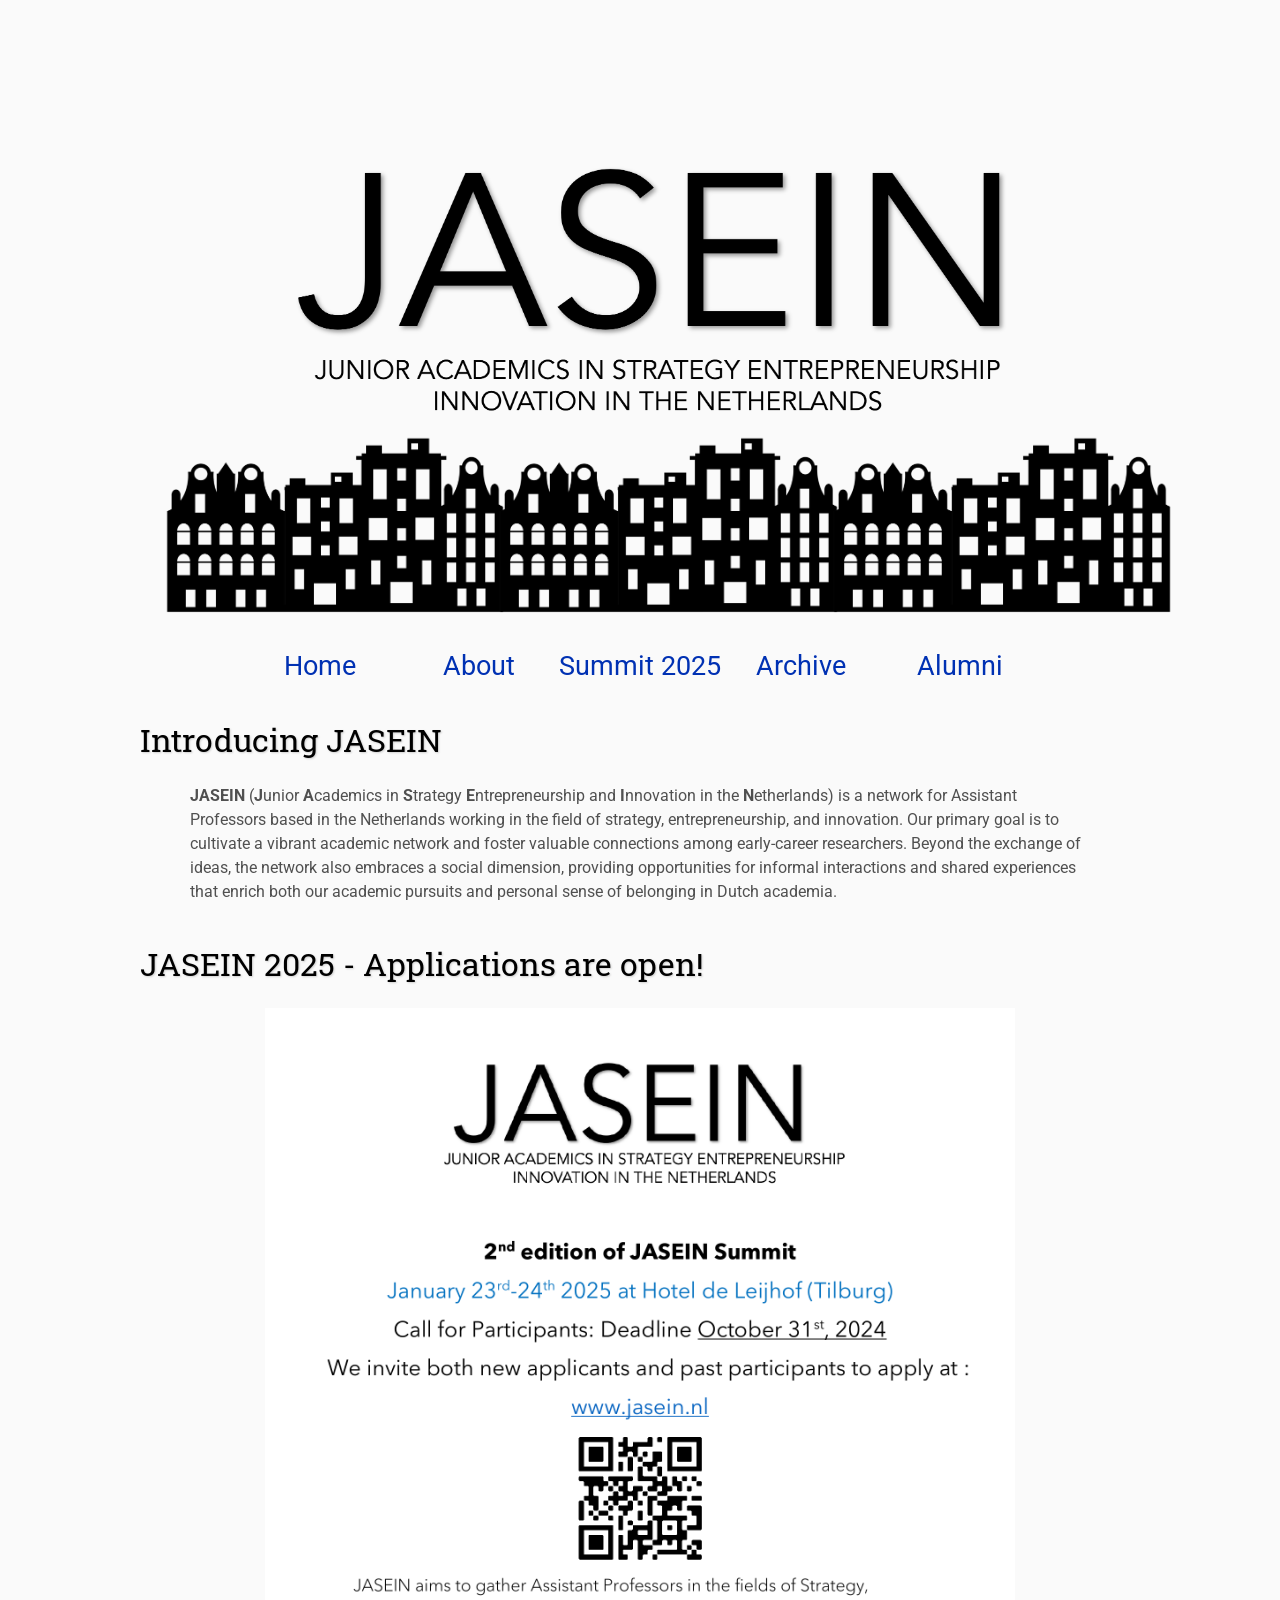
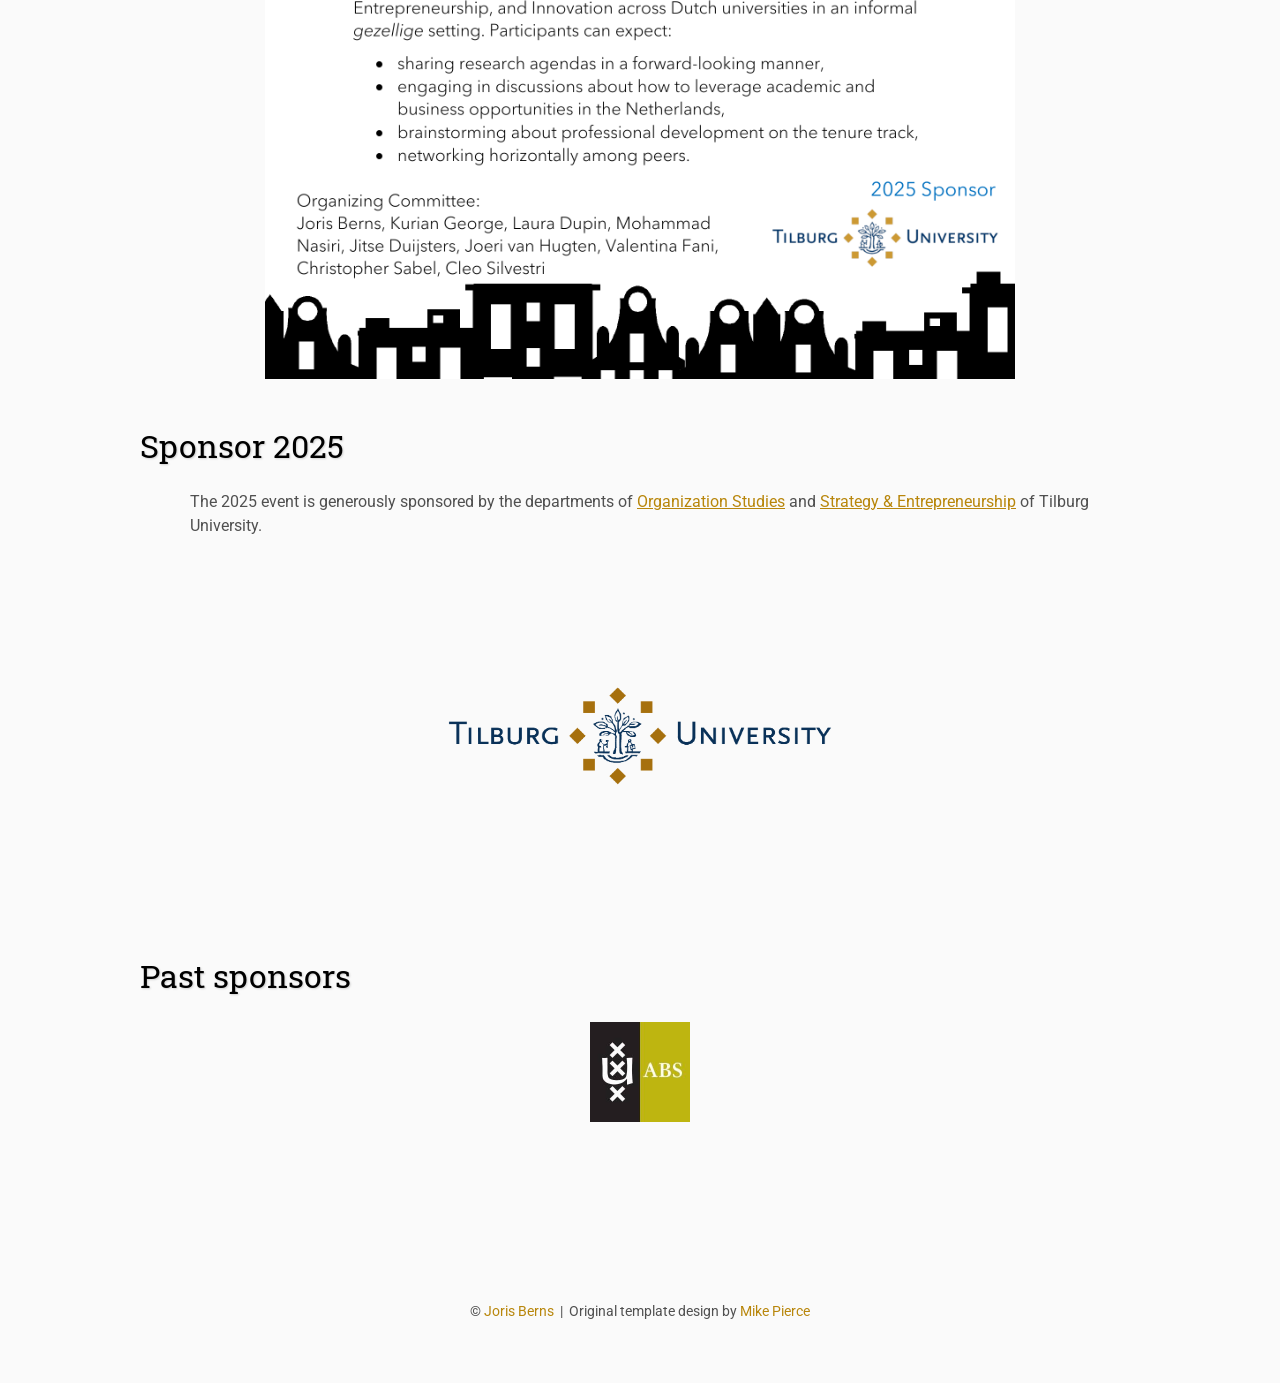
==== index.html @ 4f780368 "first 2024.9.3 changes team" ====
<!DOCTYPE html>
<html lang='en'>

<head>
    <base href=".">
    <link rel="shortcut icon" type="image/png" href="assets/dutch_flag.png"/>
    <link rel="stylesheet" type="text/css" media="all" href="assets/main.css"/>
    <meta name="description" content="JASEIN">
    <meta name="resource-type" content="document">
    <meta name="distribution" content="global">
    <meta name="KeyWords" content="Summit">
    <title>JASEIN</title>
</head>

<body>

    <!--
    <div class="banner">
        <img src="assets/banner2.png" alt="Conference Template Banner">
        <div class="bottom-right">
            January 25th-26th, 2024 <br> Zeist, The Netherlands
        </div>
    </div>
    -->
    <!--
    <img class="center" src="assets/housepic.png" alt="bannernew">

    <img class="center" src="assets/JASEIN_4.png" alt="jasein_logo">

    <div class="parent">
        <div>
        <img src="assets/housepic-modified.png" style="width:100%">
        </div>
        <div>
        <img src="assets/JASEIN_4.png" style="width:150%; margin-top: 25px; margin-left: -80px">
        </div>
        <div>
        <img src="assets/date_event-modified.png" style="width:125%; margin-top: 20px; margin-left: -30px;">
        </div>
    </div>
    -->

    <img src="assets/JASEIN_4.png" style="width:100%; margin-left: 20px; margin-bottom: -130px;" >

    <div class="parent">
        <div>
        <img src="assets/housepic-modified.png" style="width:115%">
        </div>
        <div>
        <img src="assets/housepic-modified.png" style="width:115%">
        </div>
        <div>
        <img src="assets/housepic-modified.png" style="width:115%">
        </div>
    </div>
    <!--
    <div class="parent">
        <div>
        <img src="assets/housepic-modified.png" style="width:100%">
        </div>
        <div>
        <img src="assets/JASEIN_4.png" style="width:150%; margin-top: 25px; margin-left: -80px">
        </div>
        <div>
        <img src="assets/housepic-modified.png" style="width:100%">
        </div>
    </div>
    -->
    <table class="navigation">
        <tr>
            <td class="navigation">
                <a title="Summit Home Page" href="." style = "color: #0031b3">Home</a>
            </td>
            <td class="navigation">
                <a title="About Page" href="about" style = "color: #0031b3">About</a>
            </td>
            <td class="navigation">
                <a title="Overview of the 2025 summit" href="summit_2025" style = "color: #0031b3">Summit 2025</a>
            </td>
            <td class="navigation">
                <a title="Overview of the 2024 summit" href="summit_archive" style = "color: #0031b3">Archive</a>
            </td> <!--
            <td class="navigation">
                <a title="Apply for the summit" href="application" style = "color: #0031b3">Application</a>
            </td>
            <td class="navigation">
                <a title="Summit Program" href="program" style = "color: #0031b3">Program</a>
            </td>
            <td class="navigation">
                <a title="Venue page" href="venue" style = "color: #0031b3">Venue</a>
            </td>  -->
            <!-- <td class="navigation">
                <a class="current" title="Conference Flyer" href="flyer">Flyer</a>
            </td> -->
            <td class="navigation">
                <a title="Alumni page" href="alumni" style = "color: #0031b3">Alumni</a>
            </td>
        </tr>
    </table>

    <h2>Introducing JASEIN</h2>

    <p>
        <b>JASEIN</b> (<b>J</b>unior <b>A</b>cademics in <b>S</b>trategy <b>E</b>ntrepreneurship and <b>I</b>nnovation
        in the <b>N</b>etherlands) is a network for Assistant Professors based in the Netherlands working in the field
        of strategy, entrepreneurship, and innovation. Our primary goal is to cultivate a vibrant academic network and
        foster valuable connections among early-career researchers. Beyond the exchange of ideas, the network also
        embraces a social dimension, providing opportunities for informal interactions and shared experiences that
        enrich both our academic pursuits and personal sense of belonging in Dutch academia.
    </p>

        <h2>JASEIN 2025 - Applications are open!</h2>
<!--
    <p>
        We are excited to announce the save the date for the second edition! The event will be held on the evening of
        January 23rd and throughout the day on January 24th, 2025. This year the event will be held in a charming
        location near Tilburg, which we will announce shortly. Please keep close watch of the website and social media
        channels.
    </p>
-->       <center><img src="assets/flyer CFP 2025.png" alt="flyer2025" class="reportimages" ></center>

    <h2>Sponsor 2025</h2>
    <p>
        The 2025 event is generously sponsored by the departments of
        <a href="https://www.tilburguniversity.edu/about/schools/socialsciences/organization/departments/organization-studies" target="_blank">Organization Studies</a>
        and
        <a href="https://www.tilburguniversity.edu/about/schools/economics-and-management/organization/departments/strategy-and-entrepreneurship" target="_blank">Strategy &amp; Entrepreneurship</a>
        of Tilburg University.
    </p>

    <table>
            <td class="sponsor">
                <a href="https://www.tilburguniversity.edu/" target="_blank">
                    <img src="assets/tiu.png" alt="First Sponsor Name" style="max-width: 50%; height: auto;">
                </a>
            </td>
    </table>

    <h2>Past sponsors</h2>

    <table>
            <td class="sponsor">
                <a href="https://abs.uva.nl/" target="_blank">
                    <img src="assets/abs.jpg" alt="First Sponsor Name" class="max-width-sponsor">
                </a>
            </td>
    </table>

    <footer>
        &copy; <a href="https://www.jorisberns.com/" target="_blank">Joris Berns</a>
        &nbsp;|&nbsp; Original template design by <a href="https://github.com/mikepierce" target="_blank">Mike Pierce</a>
    </footer>

</body>
</html>
---- assets/main.css ----
/* main.css */

/* These are the colors and fonts used throughout the webpage.
 * I've listed them here so that a user may easily
 * do a search-and-replace for these to change the site theme.
 *   'Roboto',sans-serif; Font for the title text
 *   'Roboto-Slab',serif; Font for the body text 
 *   #fafafa; Background color of the site
 *   #505050; Foreground (text) color of the site
 *   #52739e; Navy, "Template" in the logo, current page in navigation, special titles in the Program
 *   #b2132e; Reddish, "Conference" in the logo, hover color for links
 *   #813c54; Heading color, titles in the Program
 *   #b8860b; Dark Goldenrod, color for links
 */

@import url('https://fonts.googleapis.com/css?family=Roboto%7CRoboto+Slab');

*{
    border:0;
    font:inherit;
    font-size:1em;
    margin:0;
    padding:0;
    vertical-align:baseline;
}

body{
    background-color: #fafafa;
    background-size: cover;
    background-attachment: fixed;
    color: #505050;
    text-align:left;
    font-family:'Roboto',sans-serif;
    font-size:1em;
    line-height:1.5em;
    margin: 60px auto;
    width: 1000px;
}

a{color: #b8860b; text-decoration:none;}
a.current{color: #000000;}
a.current:hover{color: #000000;}
a:hover{color: #b2132e;}
a:active{color: #e82945;}
h1,h2,h3,h4{clear:left; color: #000000; margin:1.5em 0em 1em 0em; font-family:'Roboto Slab',serif; text-shadow: 1px 1px 2px #d0d0d0;}
h1{font-size:2.67em;}
h2{font-size:2.00em;}
h3{font-size:1.67em;}
h4{font-size:1.33em;}
p{list-style:none; margin:24px auto 24px auto; padding:0px; width:900px; text-align:left;}
li a, p a {text-decoration:underline; text-decoration-color:#b8860b;}
ul{list-style:none; margin:24px auto 24px auto; padding:0px; width:800px; text-align:left;}
ul li{list-style:none; margin:0px auto 0px auto; padding:0px; text-align:left;}
i,em{font-style:italic;}
b,strong{font-weight:bold;}
sup{
    vertical-align: super;
    font-size: 0.8em;
    line-height: 0;
}
sub{
    vertical-align: sub;
    font-size: 0.8em;
    line-height: 0;
}
table{
    width: 1000px;
    margin: 12px auto 24px auto;
    float: center;
    /* UNCOMMENT THIS FOR DEBUGGING THE ALIGNMENT */
    /*border: 1px solid black;*/
}
th,td{
    text-align: left;
    /* UNCOMMENT THIS FOR DEBUGGING THE ALIGNMENT */
    /*border: 1px solid black;*/
}

/* Website Banner */
.banner {
    position: relative;
    font-family: 'Roboto Slab', serif;
    text-align: center; /* Center the content horizontally */
}

.banner img {
    display: block;
    margin: 0 auto; /* Center the image horizontally */
}
.top-left {font-size:5.33em; color: #505050; background: #fafafa; text-align: center; width: 1000px; height: 67px; position: absolute; padding: 36px 0 0 0; top: 0px;}
.bottom-right {font-size:2.33em; color: #fafafa; line-height: 1.5em; width: auto; height: 100px; padding: 0px 27px 27px 0px; text-align: right; position: absolute; bottom: 0px; right: 0px; text-shadow: 0px 0px 6px #000000;}

/* Arrange images next to each other for banner*/
.parent{display: grid; grid-template-columns: 1fr 1fr 1fr; column-gap: 0px;
}

/* Conference Title Logo */
.title1{color: #b2132e; text-shadow: 1px 1px 3px #c0c0c0;} 
.title2{color: #52739e; text-shadow: 1px 1px 3px #c0c0c0;}
.year{color: #505050; font-size:0.67em; font-weight: lighter;}

/* Navigation Links (Home, Registration, etc) */
table.navigation{width:800px;}
td.navigation{font-size:1.67em; white-space:nowrap; width:20%; text-align:center; vertical-align:middle; padding:0px 0px 0px 0px;}

/* Sponsor Images */
table.sponsors{width:800px;}
td.sponsor{white-space:nowrap; width:33%; text-align:center; vertical-align:middle; padding:0px 0px 0px 0px;}
td.sponsor img{width: 100%}
.max-width-organizer {max-width: 200px;}
.max-width-sponsor {max-width: 100px;}

/* The Table on the Program Page */
td.room{padding: 4px 12px 4px 4px; width: 90%; vertical-align:bottom; font-size:1.67em; color: #52739e; height:32px;}
td.date{white-space:nowrap; width:130px; text-align:right; vertical-align:top; padding:4px 16px 0px 0px;}
td.title{padding: 4px 12px 4px 4px; width: 90%; vertical-align:top; font-size:1.5em; color: #813c54; height:32px; font-family:'Roboto Slab',serif; text-shadow: 1px 1px 2px #d0d0d0; }
td.title-special{padding: 4px 12px 4px 4px; width: 90%; vertical-align:top; font-size:1.67em; color: #52739e; height:32px; font-family:'Roboto Slab',serif; text-shadow: 1px 1px 2px #d0d0d0;}
td.speaker{padding: 4px 12px 4px 4px; font-style: italic; font-size:1em; max-height:999999px}
td.abstract{padding: 4px 12px 12px 4px; font-size:1em; max-height:999999px}
td.abstract img{display: block; margin: 4px auto 8px auto}
table.plenary{padding-top: 8px; background: #ffffff;}

/* Registration and Directions iframes and Images */
iframe.registration{display:block; margin:1em auto 2em auto; width:700px; height:1400px; border:none;}
iframe.directions{display:block; margin:1em auto 2em auto; width:800px; height:400px; border:none;}
img.center{display:block; width:67%; margin:1em auto 2em auto;}

/* Flyer Images */
table.flyers{width:800px;}
td.flyer{white-space:nowrap; width:50%; text-align:center; vertical-align:middle; padding:0px 0px 0px 0px;}
td.sponsor img{width: 100%}

footer{font-size:0.875em; margin-top:12em; text-align:center;}

/* Report Images */
img.reportimages{max-width: 75%; max-height: 75%;}

/* My hacky way of making the site mobile-friendly */
@media only screen and (max-width: 1100px) {
    h2{font-size:3.00em;}
    p{font-size:1.5em; line-height:1.5em;}
    th,td,tr{font-size:1.5em; line-height:1.5em;}
    td.date{font-size:1em; padding-top:0.5em;}
    td.navigation{font-size:1.5em; padding:0px 20px 0px 20px;}
    table.footer{font-size:0.33em;}
}

/* Set up the grid - test for alumni page*/
.rowalumni {
    display: flex;
    justify-content: space-between; /* Distribute columns evenly */
    align-items: center; /* Vertically center content */
    margin-bottom: 20px; /* Add spacing between rows */
}

.columnalumni {
    flex: 1; /* Equal width for all columns */
    width: 200px; /* Fixed width for each cell */
    height: 100px; /* Fixed height for each cell */
    padding: 10px;
    text-align: center; /* Center content horizontally */
    /* border: 1px solid #999; /* Add a border for visual separation */
    margin: 5px; /* Add spacing between columns */
    background-color: rgba(114, 166, 245, 0.05); /* Light Blue */
}
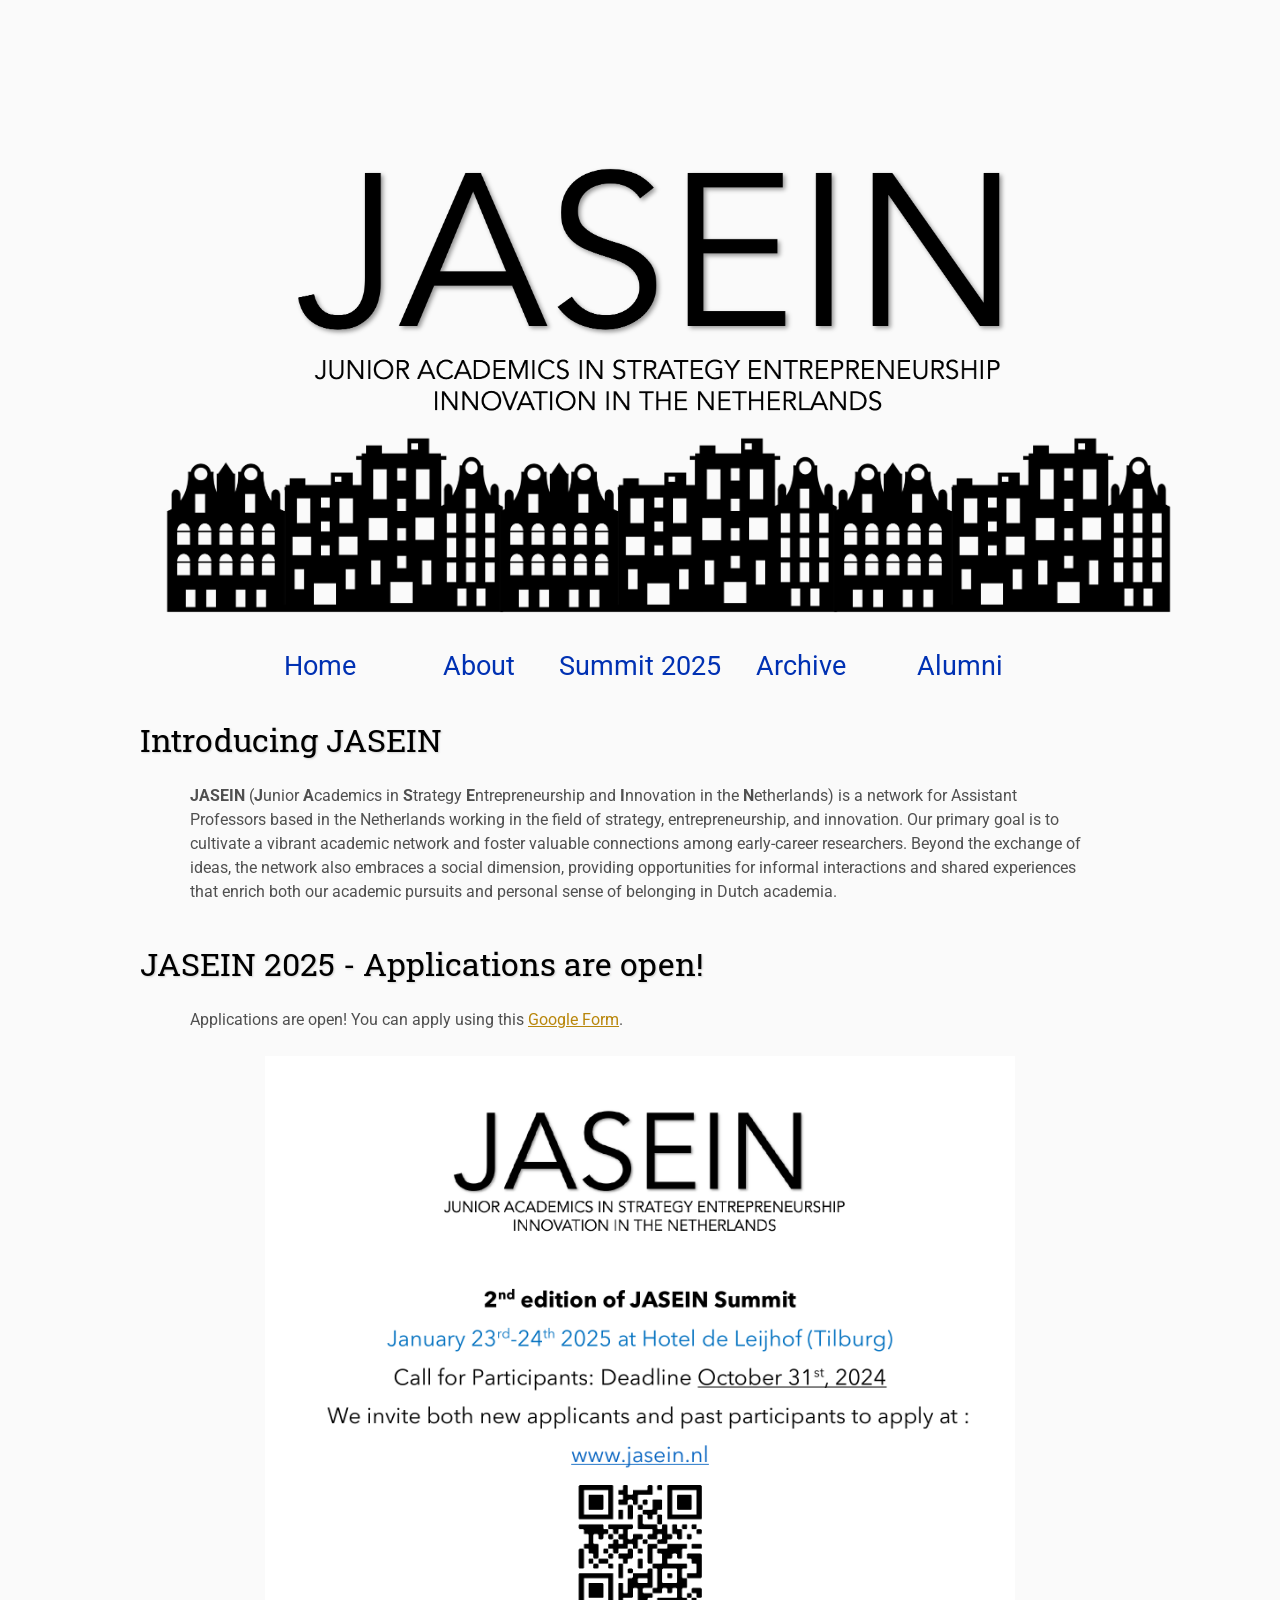
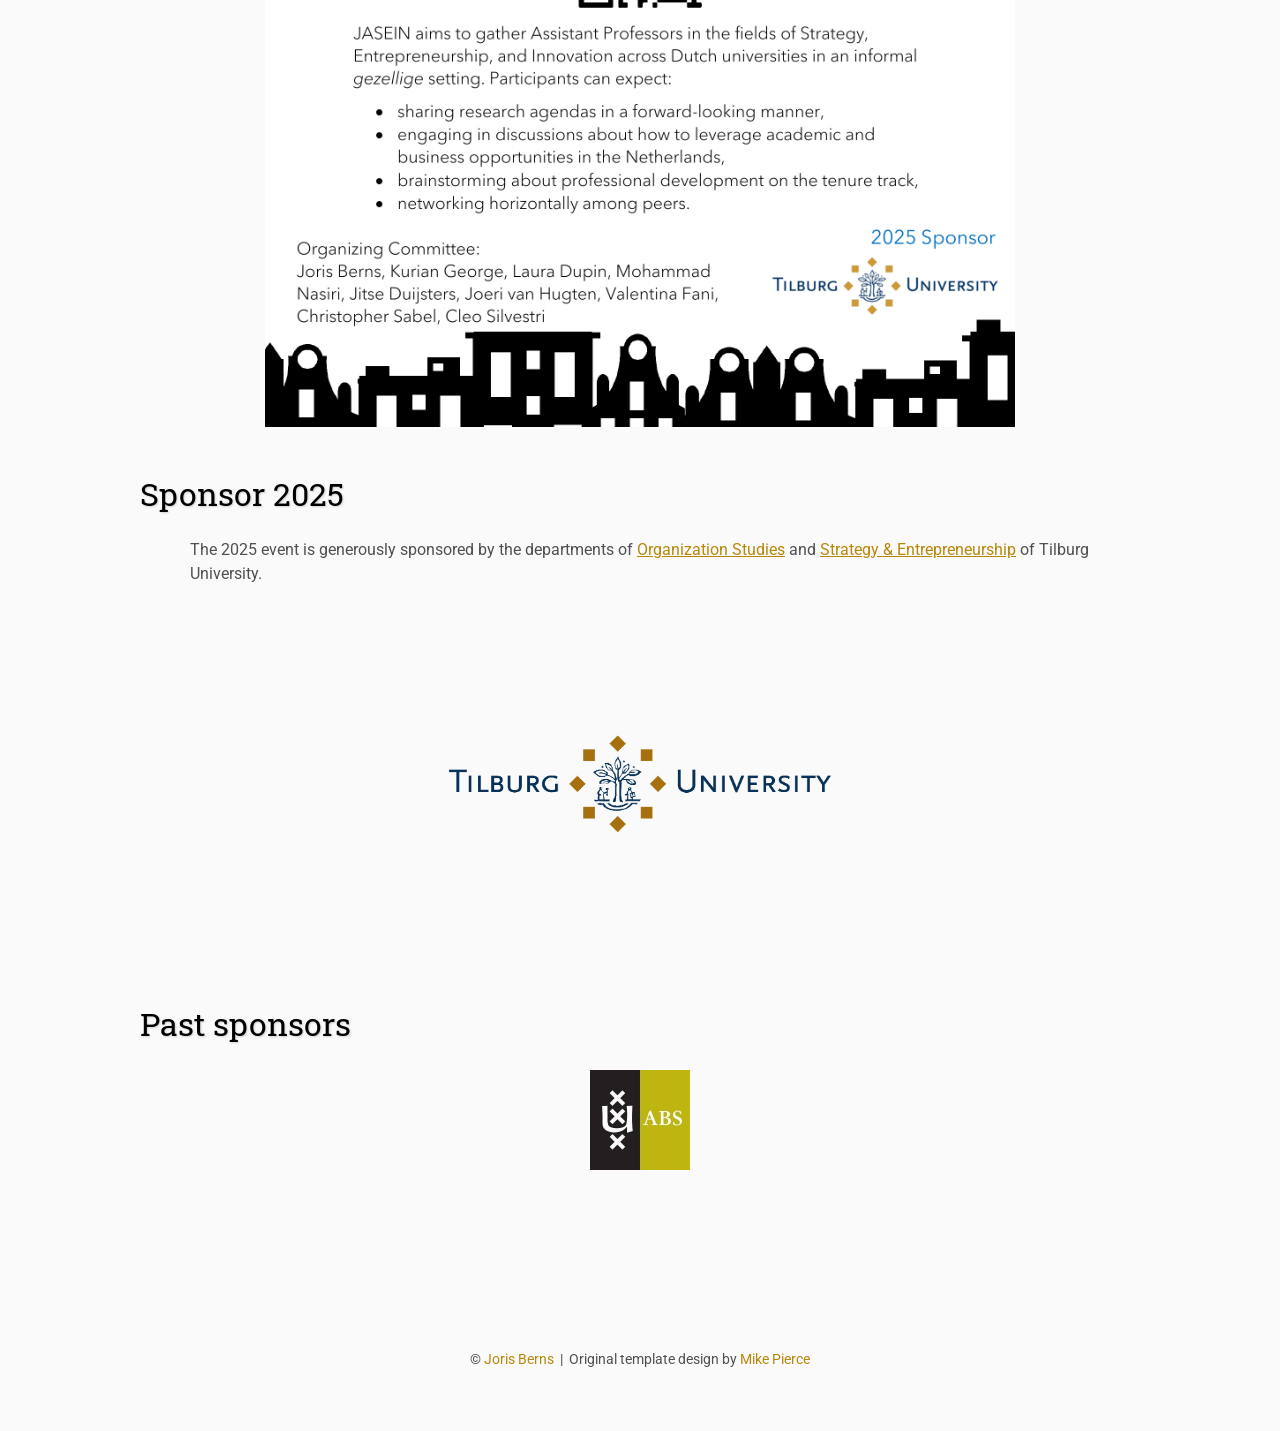
==== commit bded31aa: "2024.9.3 two add form apply" ====
--- a/index.html
+++ b/index.html
@@ -117,7 +117,12 @@
         location near Tilburg, which we will announce shortly. Please keep close watch of the website and social media
         channels.
     </p>
--->       <center><img src="assets/flyer CFP 2025.png" alt="flyer2025" class="reportimages" ></center>
+-->
+        <p>
+      Applications are open! You can apply using this <a href="https://docs.google.com/forms/d/e/1FAIpQLSfv4hndvNGbLjuFWx2rtxaso9tJ40WvrmaOgh2v3_kRbvvctA/viewform?usp=pp_url" target="_blank">Google Form</a>.
+    </p>
+
+    <center><img src="assets/flyer CFP 2025.png" alt="flyer2025" class="reportimages" ></center>
 
     <h2>Sponsor 2025</h2>
     <p>
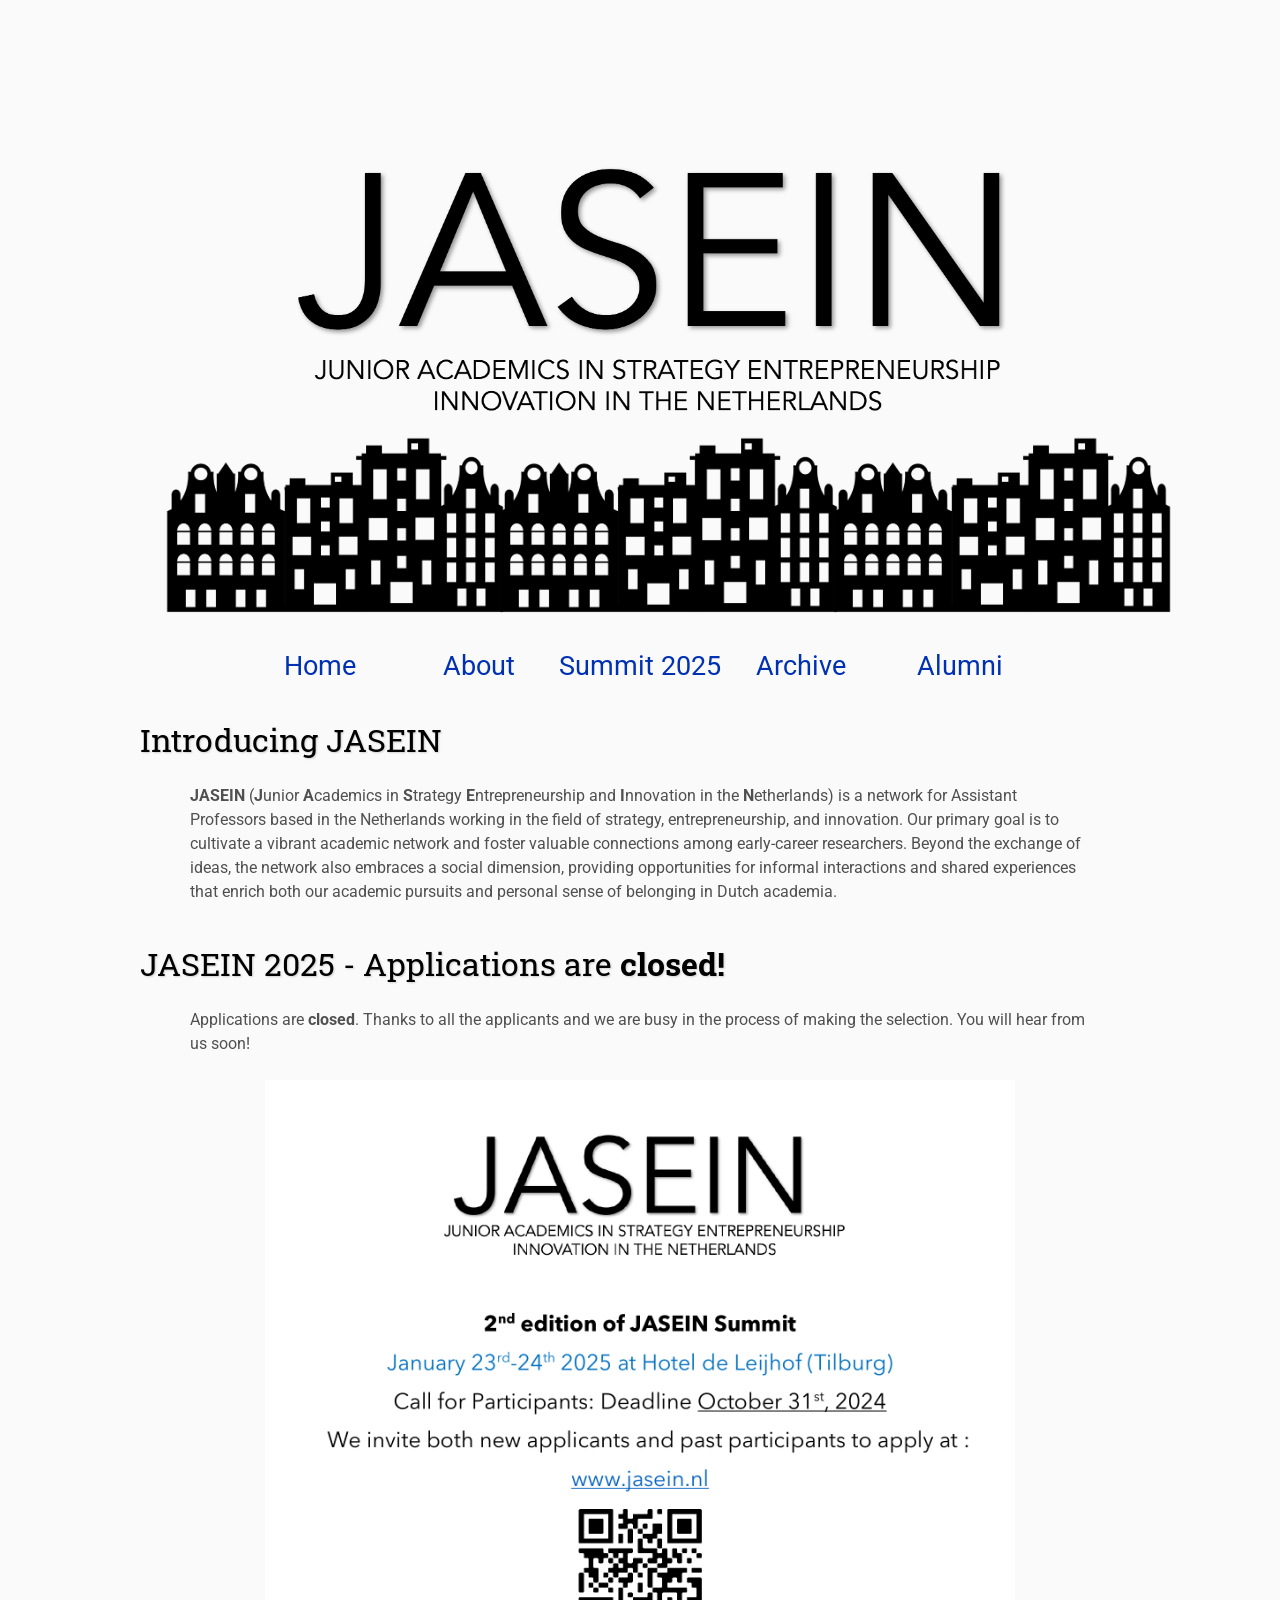
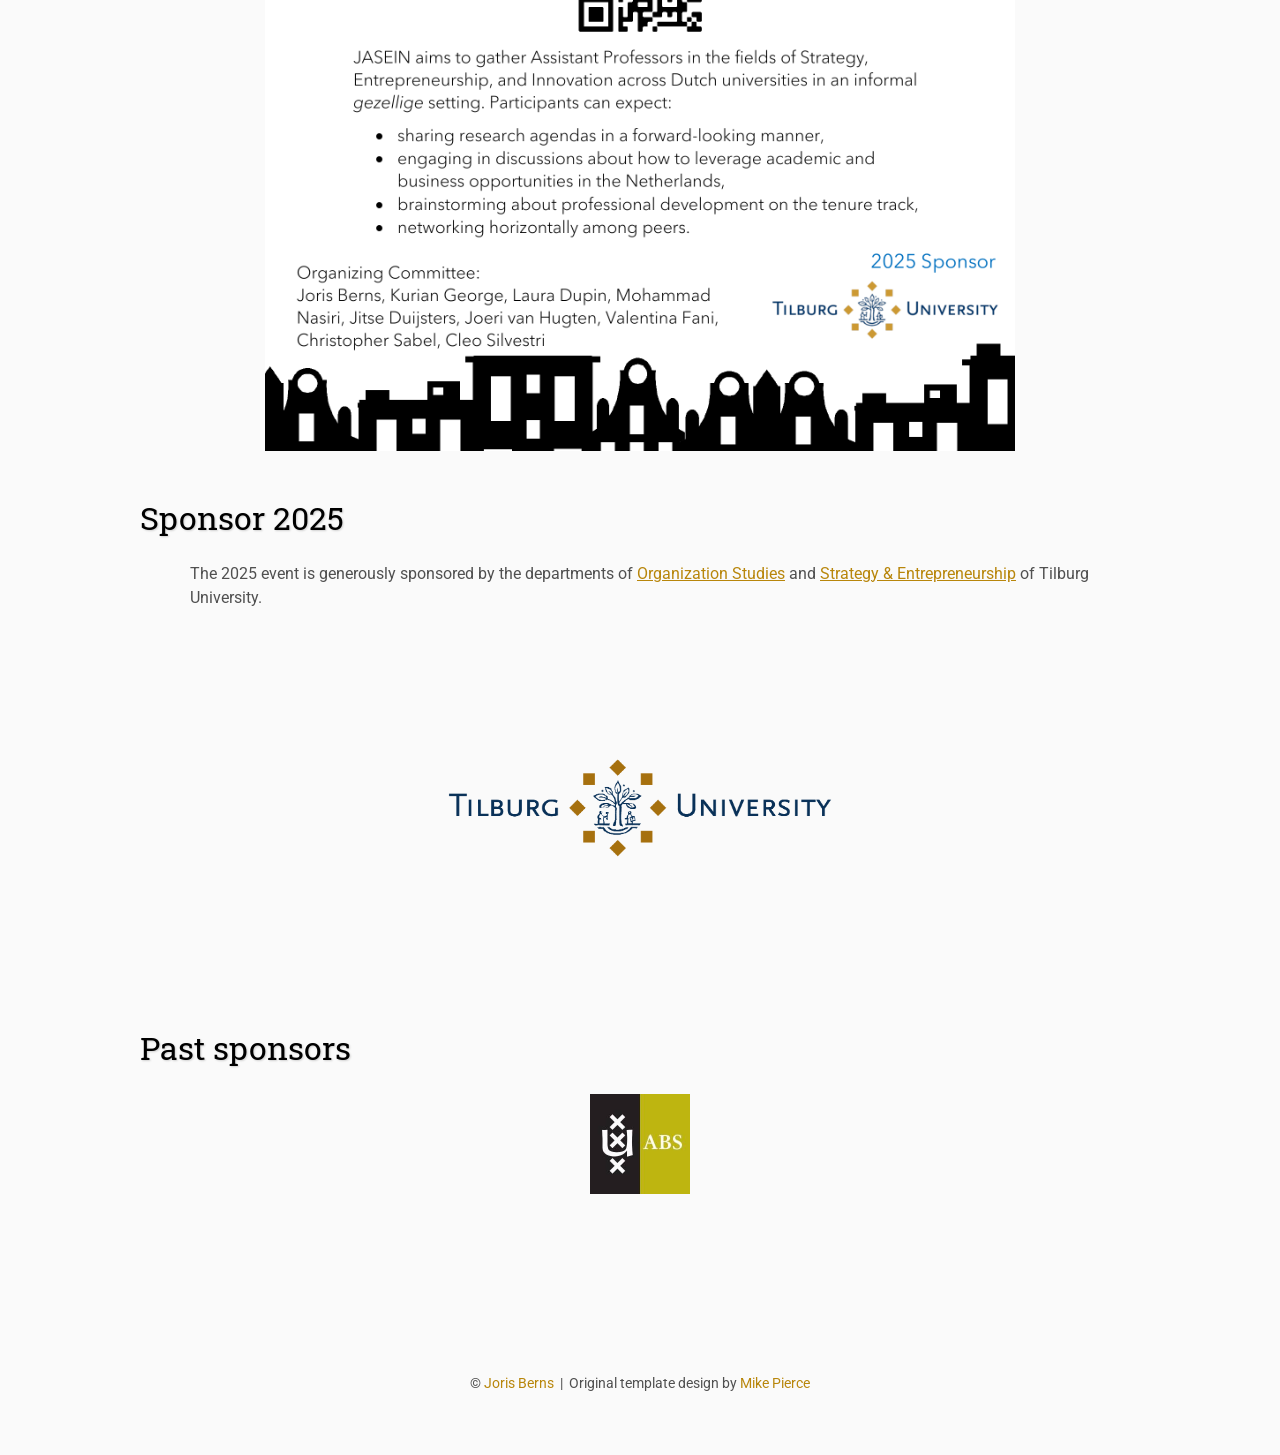
==== commit dac1b703: "first 2024.11.4 closed applications" ====
--- a/index.html
+++ b/index.html
@@ -109,7 +109,7 @@
         enrich both our academic pursuits and personal sense of belonging in Dutch academia.
     </p>
 
-        <h2>JASEIN 2025 - Applications are open!</h2>
+    <h2>JASEIN 2025 - Applications are <b>closed!</b></h2>
 <!--
     <p>
         We are excited to announce the save the date for the second edition! The event will be held on the evening of
@@ -119,8 +119,8 @@
     </p>
 -->
         <p>
-      Applications are open! You can apply using this <a href="https://docs.google.com/forms/d/e/1FAIpQLSfv4hndvNGbLjuFWx2rtxaso9tJ40WvrmaOgh2v3_kRbvvctA/viewform?usp=pp_url" target="_blank">Google Form</a>.
-    </p>
+      Applications are <b>closed</b>. Thanks to all the applicants and we are busy in the process of making the selection. You
+            will hear from us soon!    </p>
 
     <center><img src="assets/flyer CFP 2025.png" alt="flyer2025" class="reportimages" ></center>
 
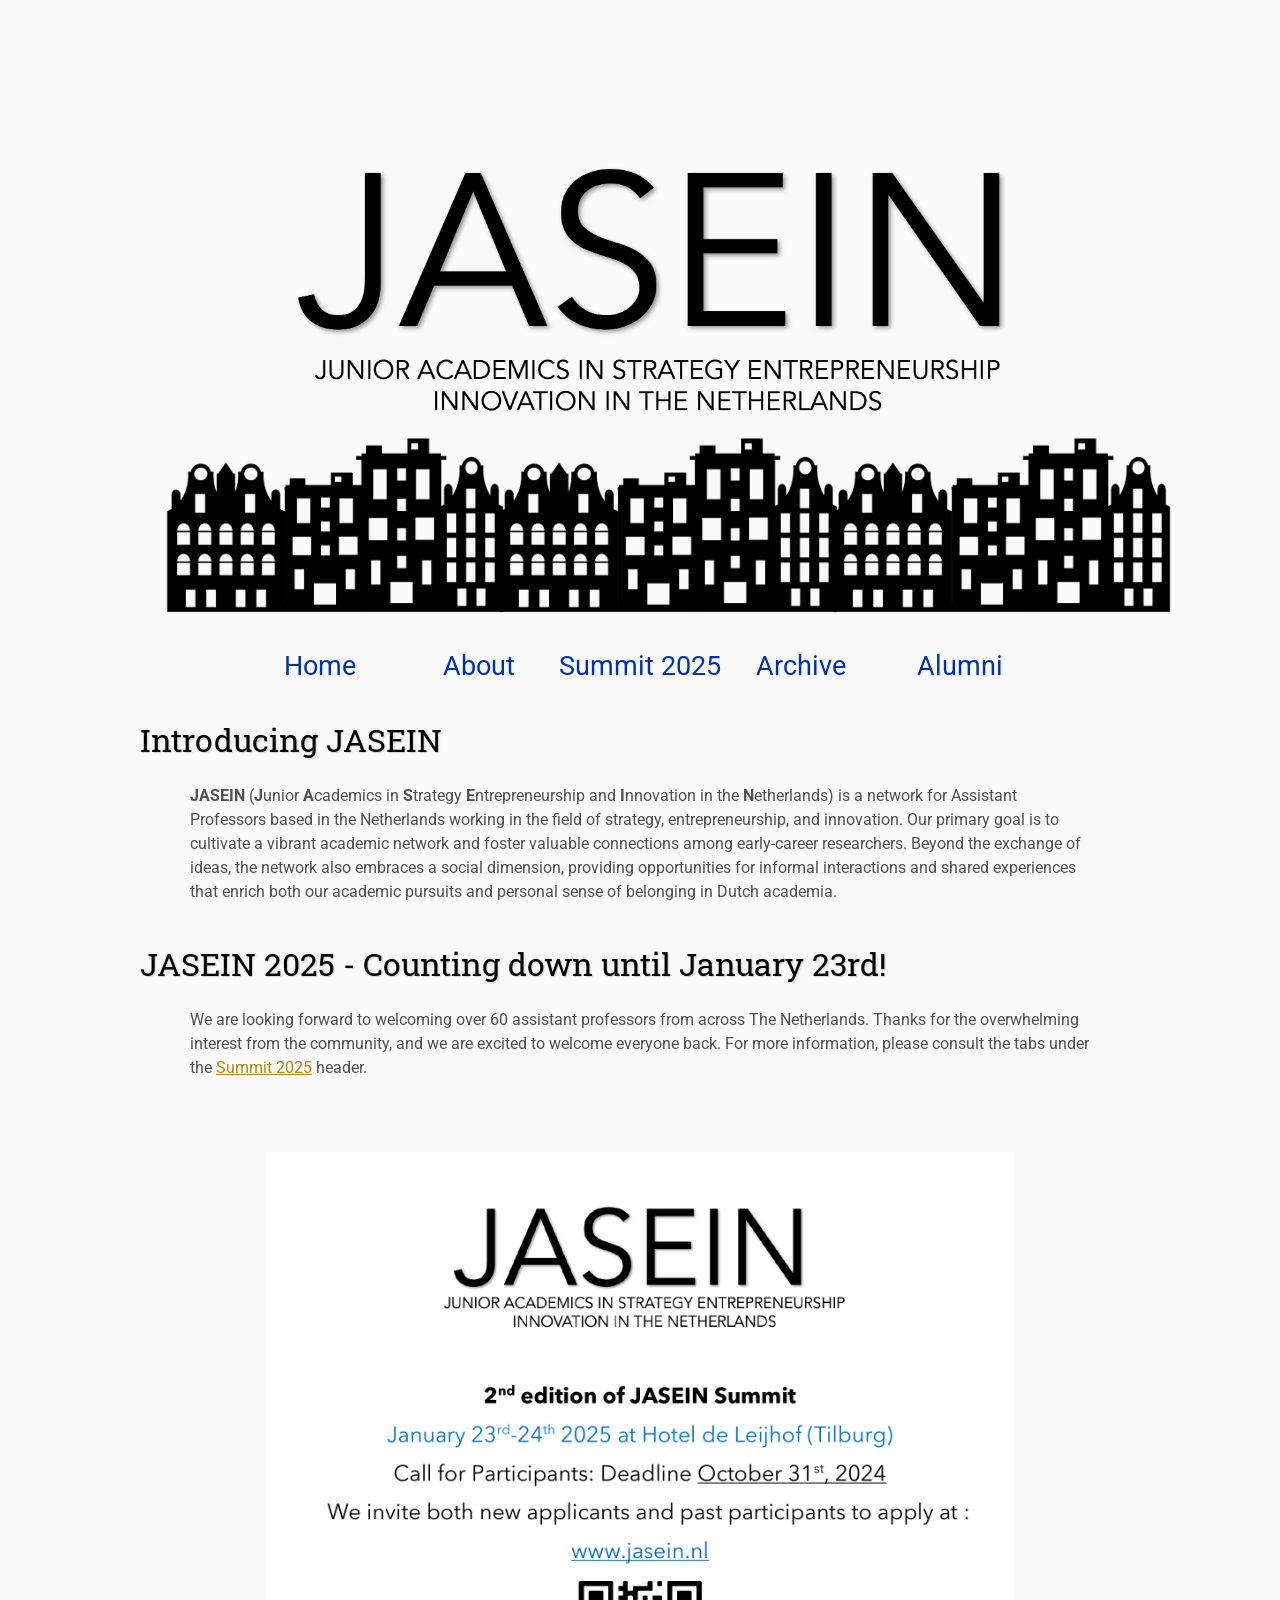
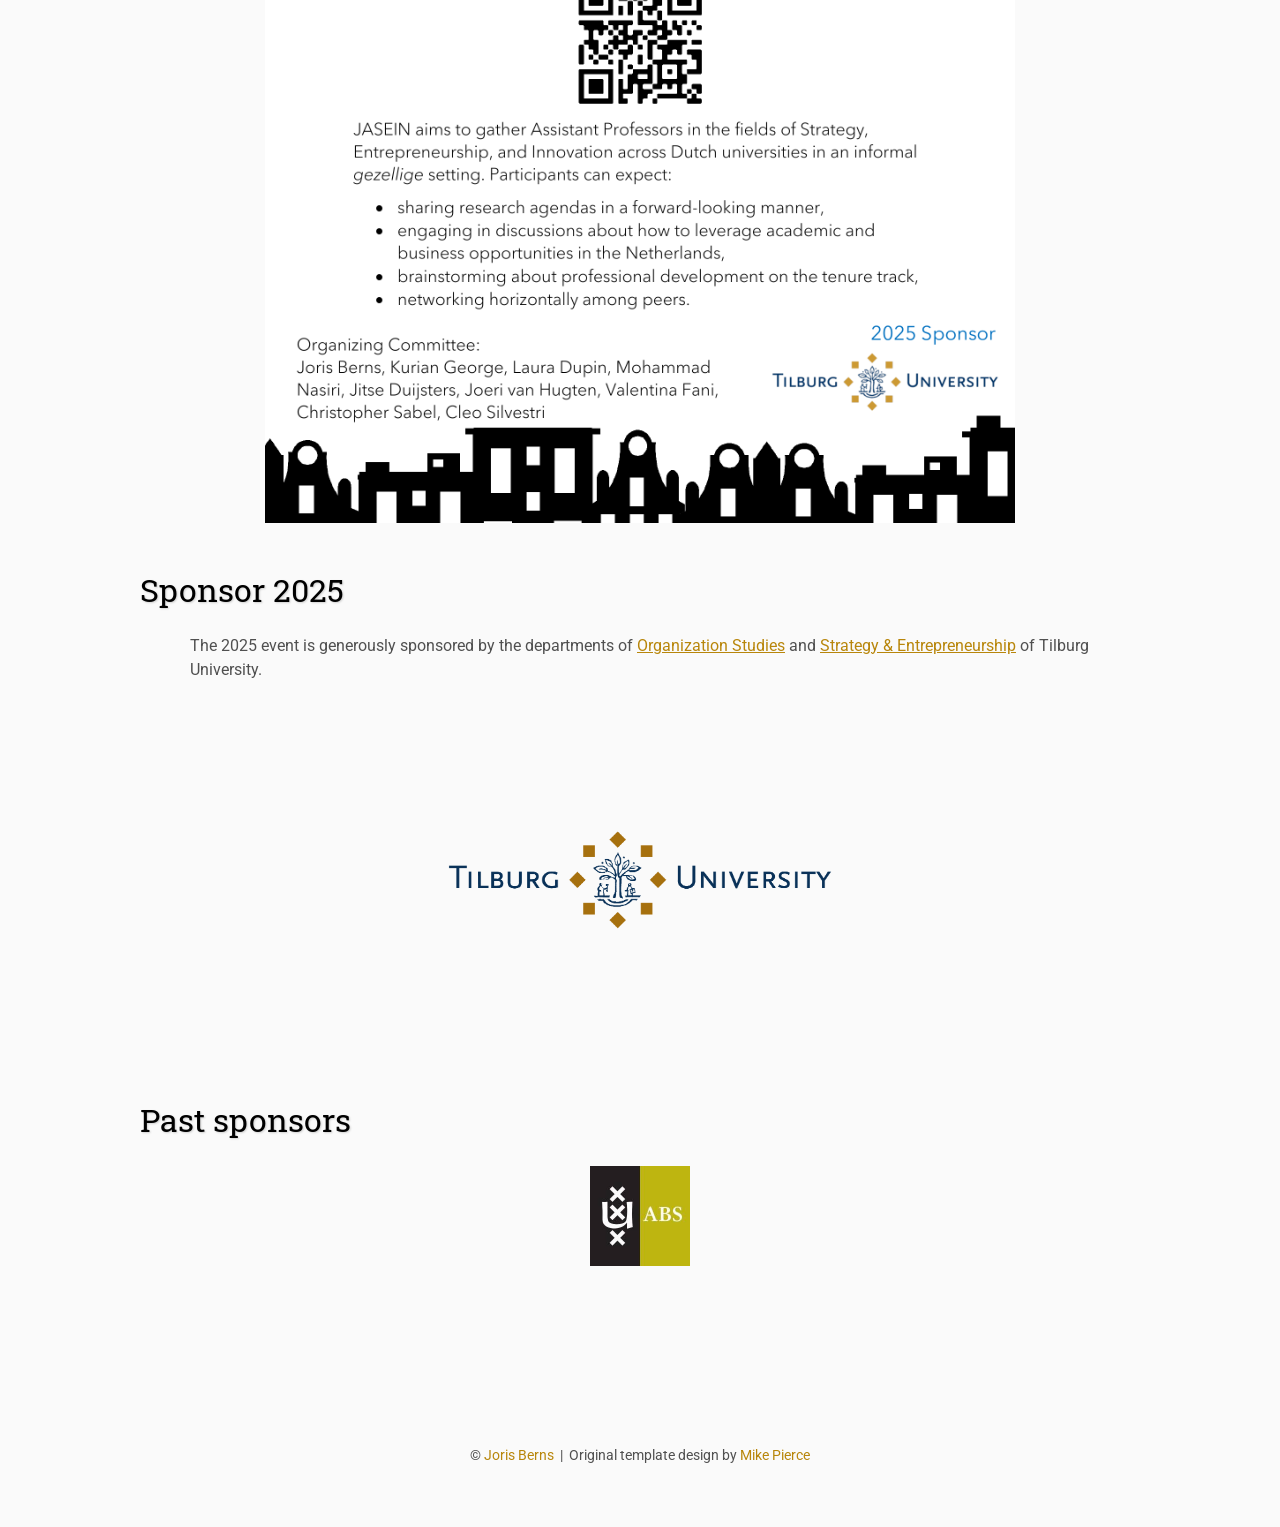
==== commit 84a018bd: "first 2025.1.13 adding first draft program" ====
--- a/index.html
+++ b/index.html
@@ -109,7 +109,7 @@
         enrich both our academic pursuits and personal sense of belonging in Dutch academia.
     </p>
 
-    <h2>JASEIN 2025 - Applications are <b>closed!</b></h2>
+    <h2>JASEIN 2025 - Counting down until January 23rd!</h2>
 <!--
     <p>
         We are excited to announce the save the date for the second edition! The event will be held on the evening of
@@ -118,9 +118,16 @@
         channels.
     </p>
 -->
-        <p>
-      Applications are <b>closed</b>. Thanks to all the applicants and we are busy in the process of making the selection. You
-            will hear from us soon!    </p>
+      <p>
+          We are looking forward to welcoming over 60 assistant professors from across The Netherlands. Thanks for the
+          overwhelming interest from the community, and we are excited to welcome everyone back. For more information,
+          please consult the tabs under the <a href="https://www.jasein.nl/summit_2025" target="_blank">Summit 2025</a>
+          header.
+      </p>
+
+    <br>
+
+    <br>
 
     <center><img src="assets/flyer CFP 2025.png" alt="flyer2025" class="reportimages" ></center>
 
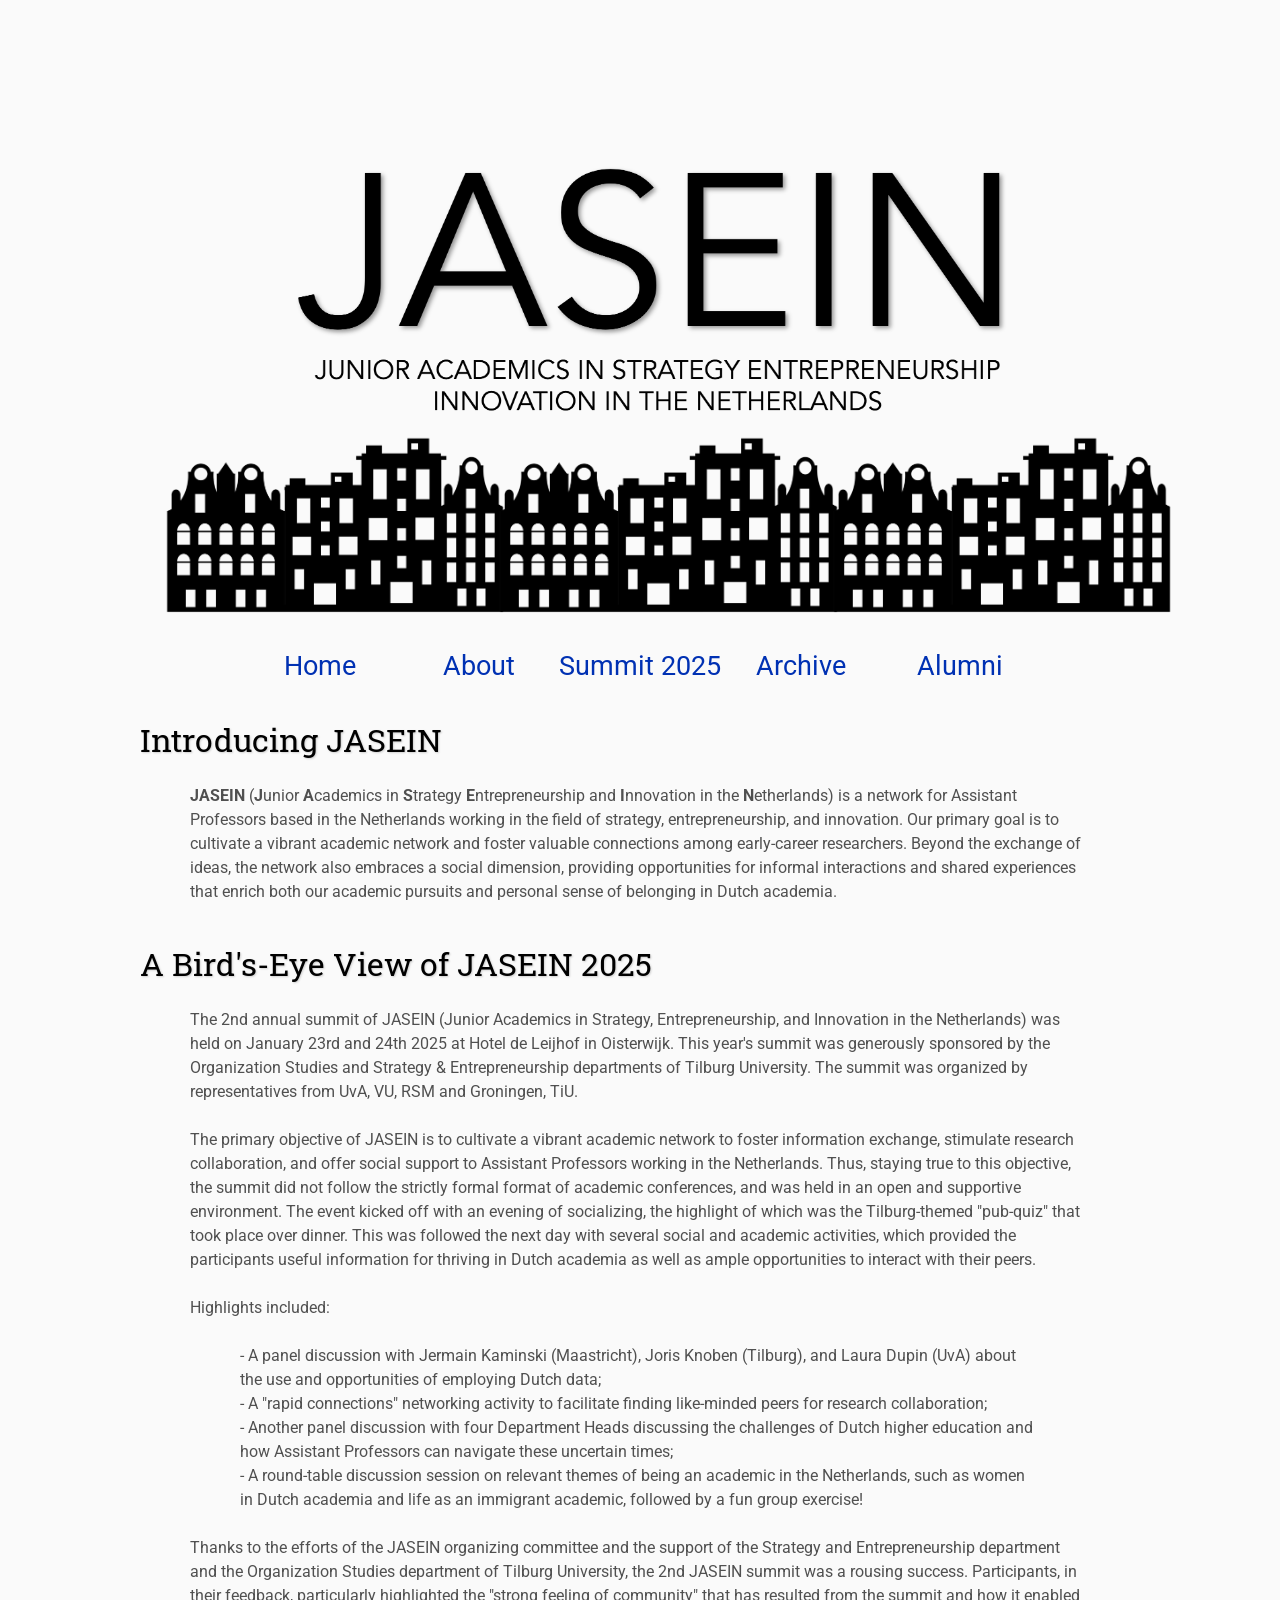
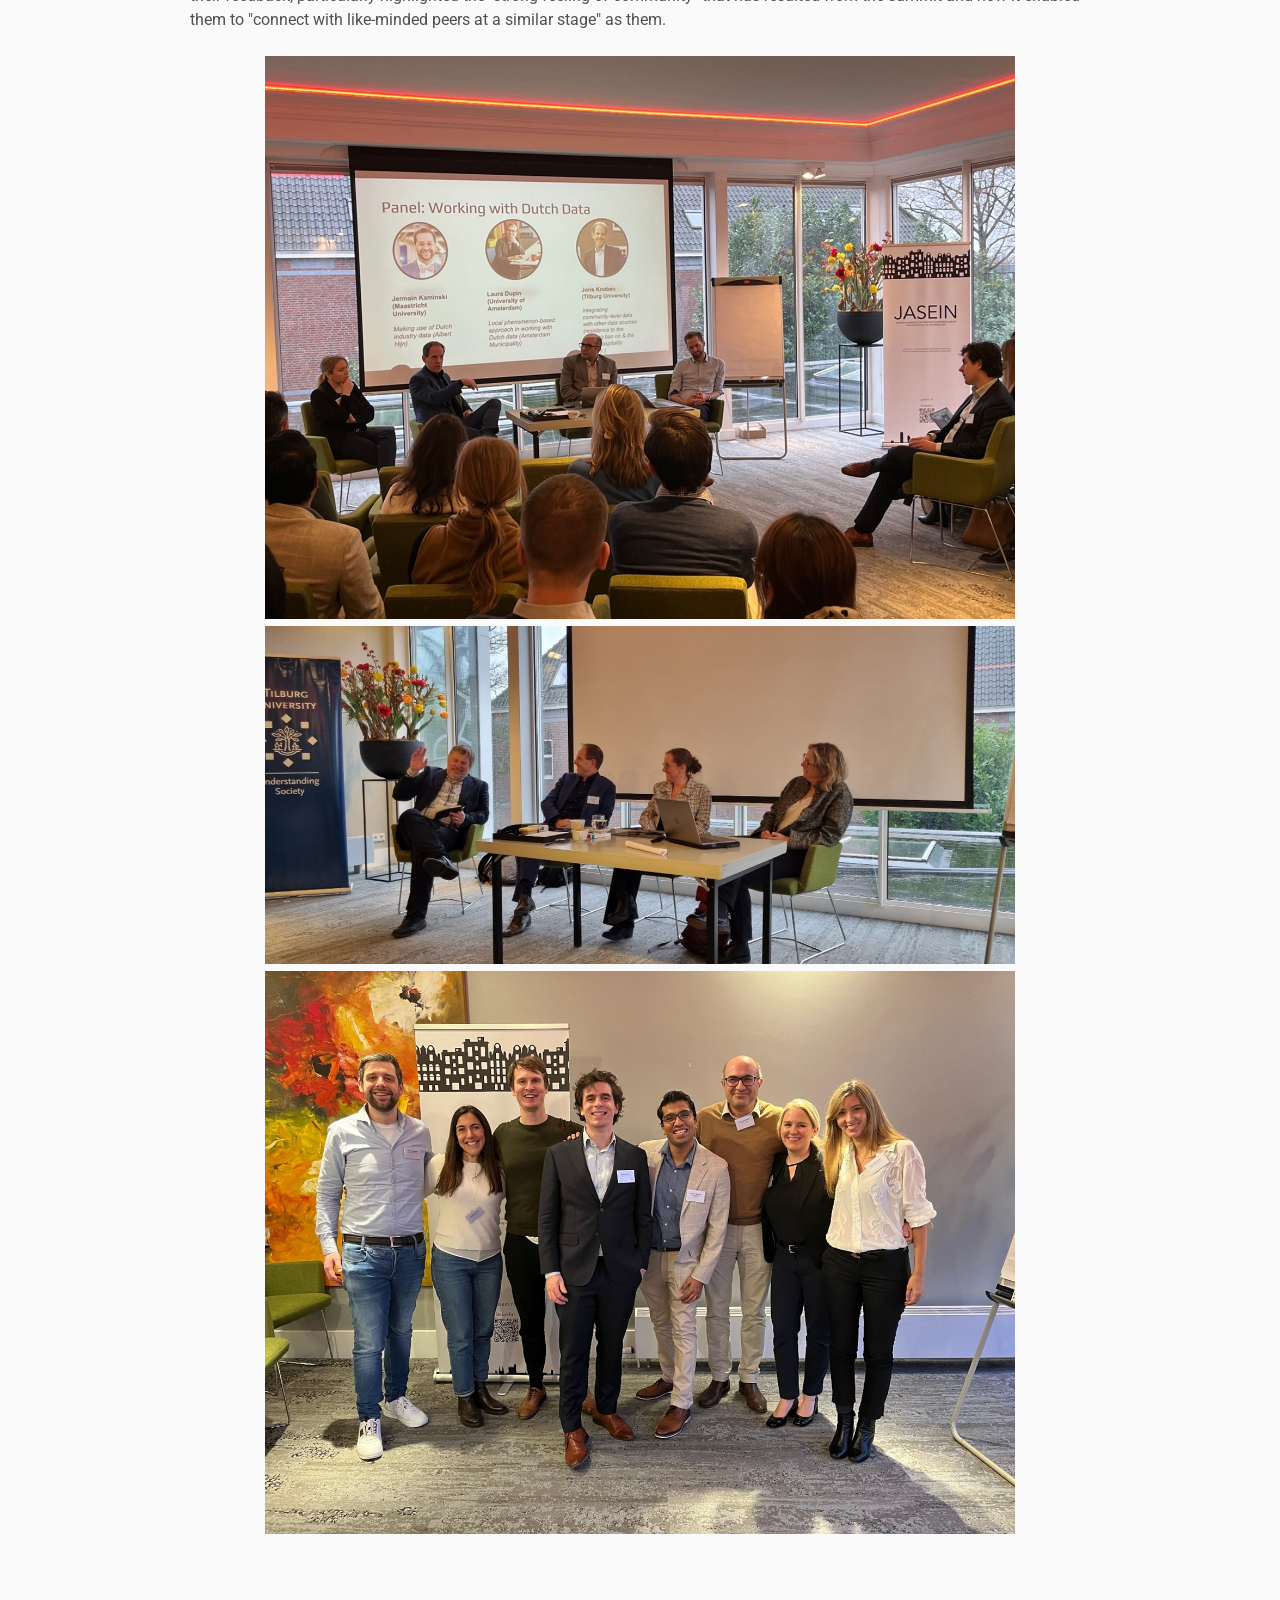
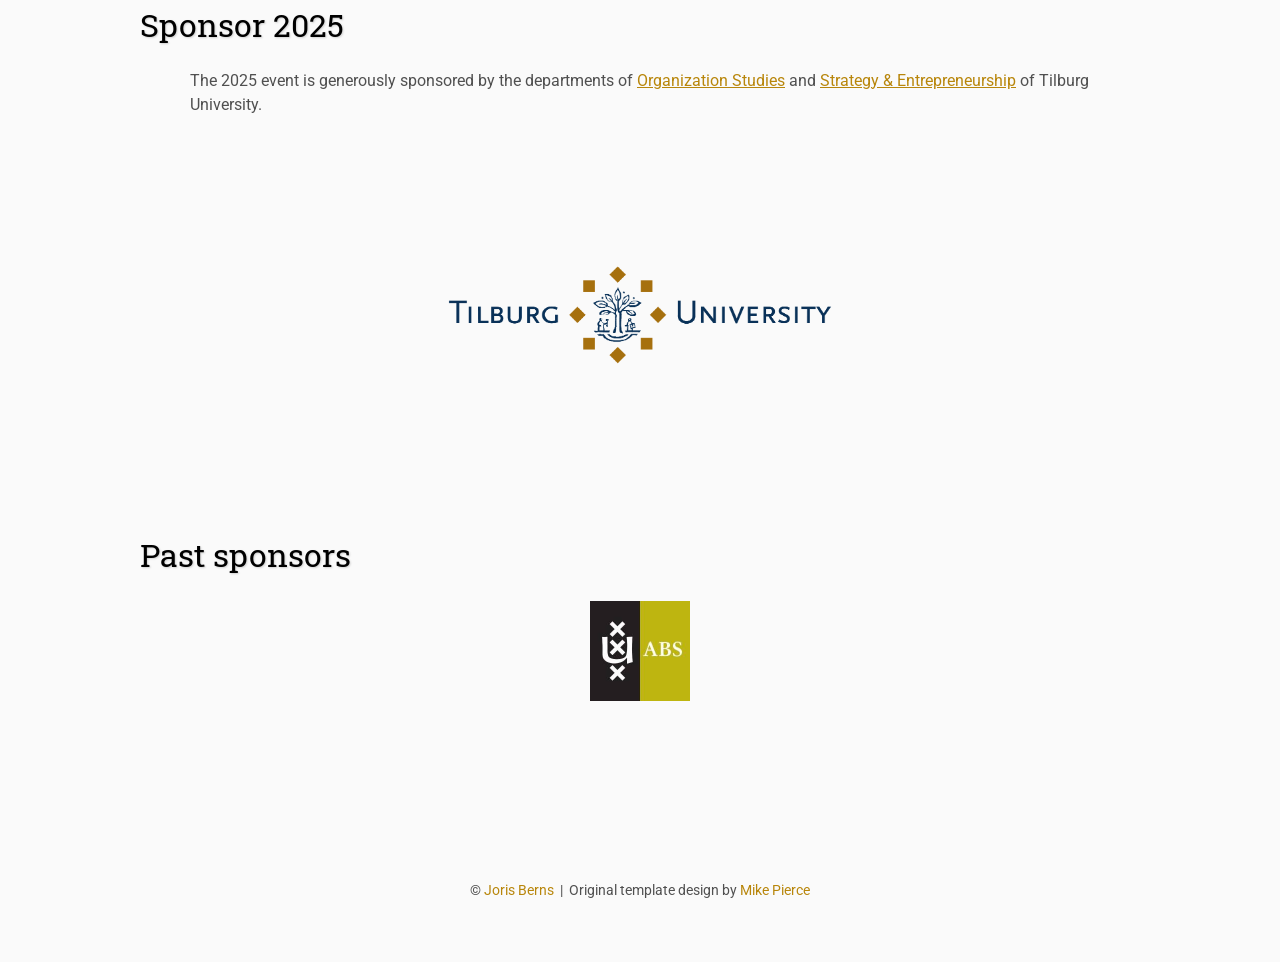
==== commit 5a866769: "report 2025 added" ====
--- a/index.html
+++ b/index.html
@@ -109,27 +109,53 @@
         enrich both our academic pursuits and personal sense of belonging in Dutch academia.
     </p>
 
-    <h2>JASEIN 2025 - Counting down until January 23rd!</h2>
-<!--
-    <p>
-        We are excited to announce the save the date for the second edition! The event will be held on the evening of
-        January 23rd and throughout the day on January 24th, 2025. This year the event will be held in a charming
-        location near Tilburg, which we will announce shortly. Please keep close watch of the website and social media
-        channels.
-    </p>
--->
+    <h2>A Bird&apos;s-Eye View of JASEIN 2025 </h2>
       <p>
-          We are looking forward to welcoming over 60 assistant professors from across The Netherlands. Thanks for the
-          overwhelming interest from the community, and we are excited to welcome everyone back. For more information,
-          please consult the tabs under the <a href="https://www.jasein.nl/summit_2025" target="_blank">Summit 2025</a>
-          header.
+          The 2nd annual summit of JASEIN (Junior Academics in Strategy, Entrepreneurship, and Innovation in the
+          Netherlands) was held on January 23rd and 24th 2025 at Hotel de Leijhof in Oisterwijk. This year&apos;s summit was
+          generously sponsored by the Organization Studies and Strategy & Entrepreneurship departments of Tilburg
+          University. The summit was organized by representatives from UvA, VU, RSM and Groningen, TiU.
       </p>
 
-    <br>
+      <p>
+          The primary objective of JASEIN is to cultivate a vibrant academic network to foster information exchange,
+          stimulate research collaboration, and offer social support to Assistant Professors working in the Netherlands.
+          Thus, staying true to this objective, the summit did not follow the strictly formal format of academic
+          conferences, and was held in an open and supportive environment. The event kicked off with an evening of
+          socializing, the highlight of which was the Tilburg-themed &quot;pub-quiz&quot; that took place over dinner. This was
+          followed the next day with several social and academic activities, which provided the participants useful
+          information for thriving in Dutch academia as well as ample opportunities to interact with their peers.
+      </p>
+      <p>
+          Highlights included:
+        <ul>
+            <li>- A panel discussion with Jermain Kaminski (Maastricht), Joris Knoben (Tilburg), and Laura Dupin (UvA) about
+              the use and opportunities of employing Dutch data;</li>
+            <li>- A &quot;rapid connections&quot; networking activity to facilitate finding like-minded peers for research
+              collaboration;</li>
+            <li>- Another panel discussion with four Department Heads discussing the challenges of Dutch higher education
+              and how Assistant Professors can navigate these uncertain times;</li>
+            <li>- A round-table discussion session on relevant themes of being an academic in the Netherlands, such as women
+              in Dutch academia and life as an immigrant academic, followed by a fun group exercise!</li>
+
+    </ul>
+      </p>
+      <p>
+          Thanks to the efforts of the JASEIN organizing committee and the support of the Strategy and Entrepreneurship
+          department and the Organization Studies department of Tilburg University, the 2nd JASEIN summit was a rousing
+          success. Participants, in their feedback, particularly highlighted the &quot;strong feeling of community&quot; that has
+          resulted from the summit and how it enabled them to &quot;connect with like-minded peers at a similar stage&quot; as
+          them.
+      </p>
+
+        <center><img src="assets/jasein_2025_report/Picture1.jpg" alt="Grants presentation" class="reportimages"></center>
+
+        <center><img src="assets/jasein_2025_report/Picture2.jpg" alt="Grants presentation" class="reportimages"></center>
+
+        <center><img src="assets/jasein_2025_report/Picture3.jpg" alt="Grants presentation" class="reportimages"></center>
+
 
     <br>
-
-    <center><img src="assets/flyer CFP 2025.png" alt="flyer2025" class="reportimages" ></center>
 
     <h2>Sponsor 2025</h2>
     <p>
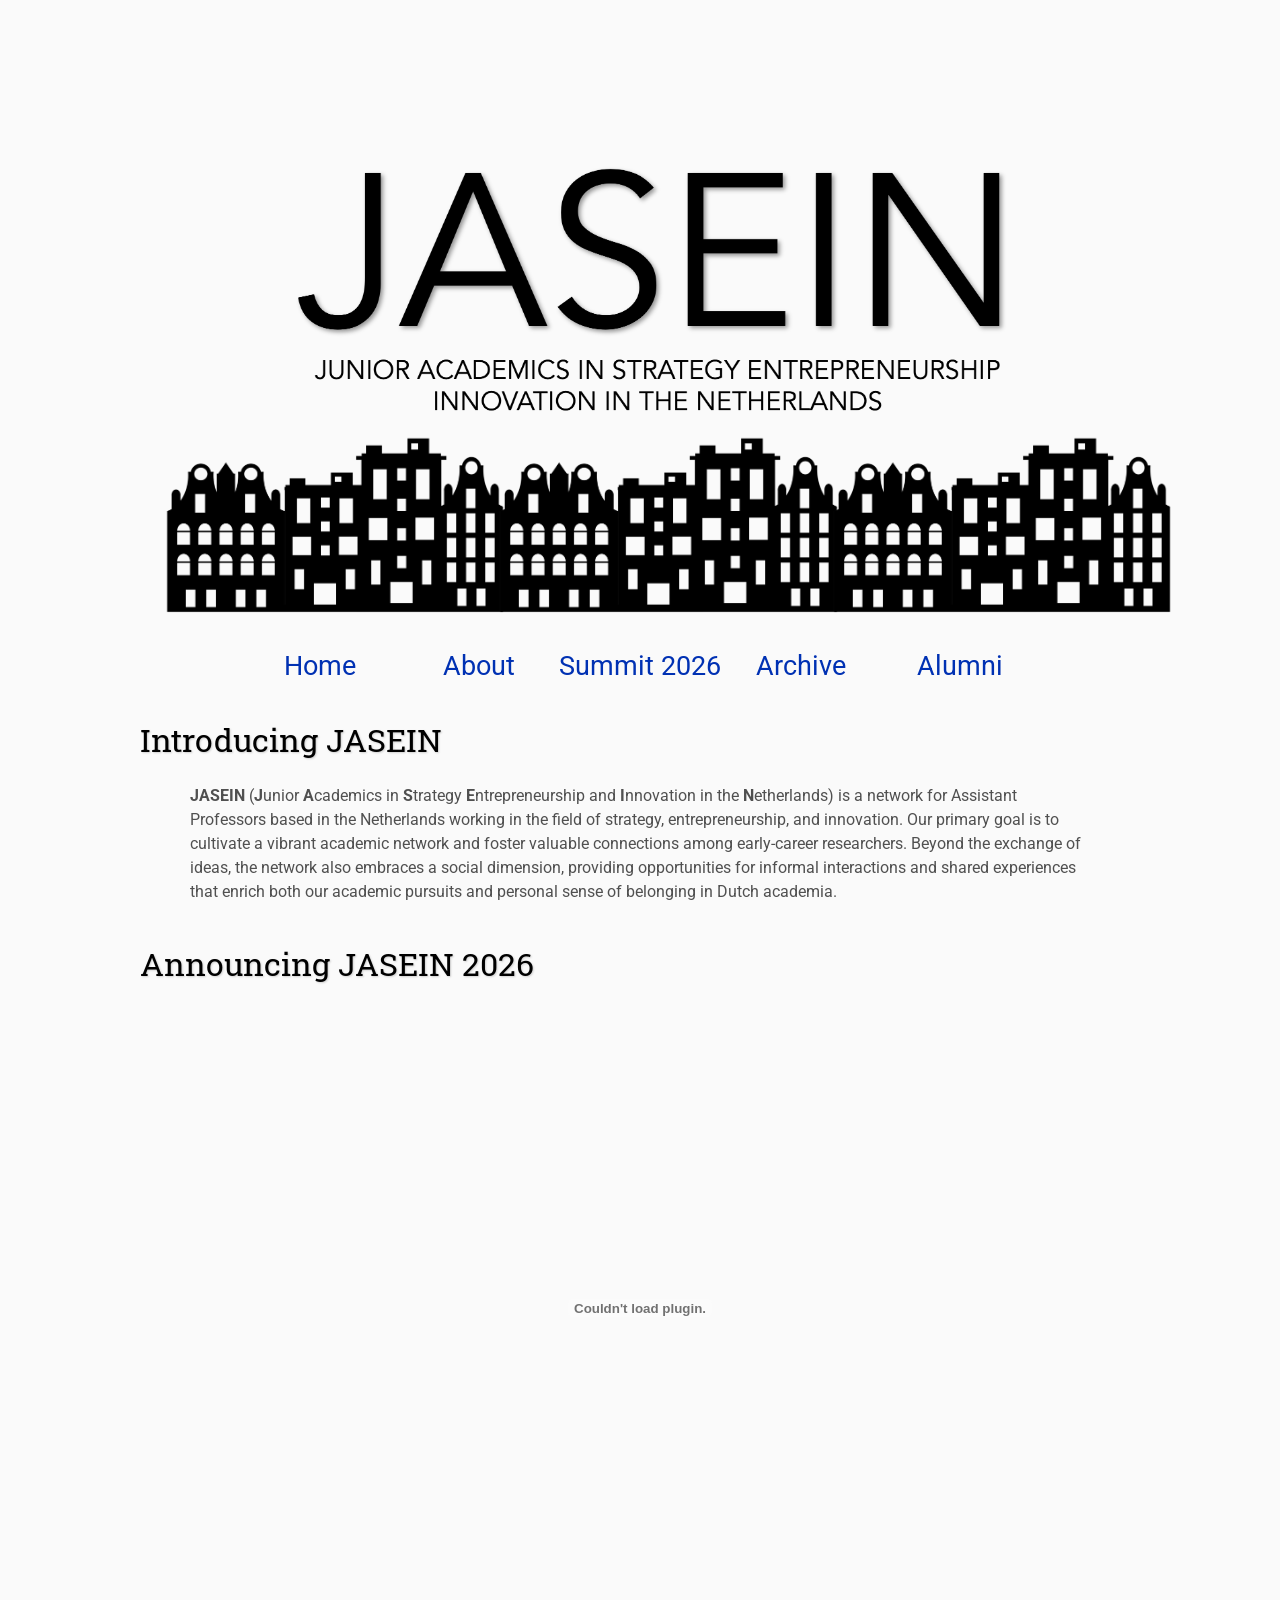
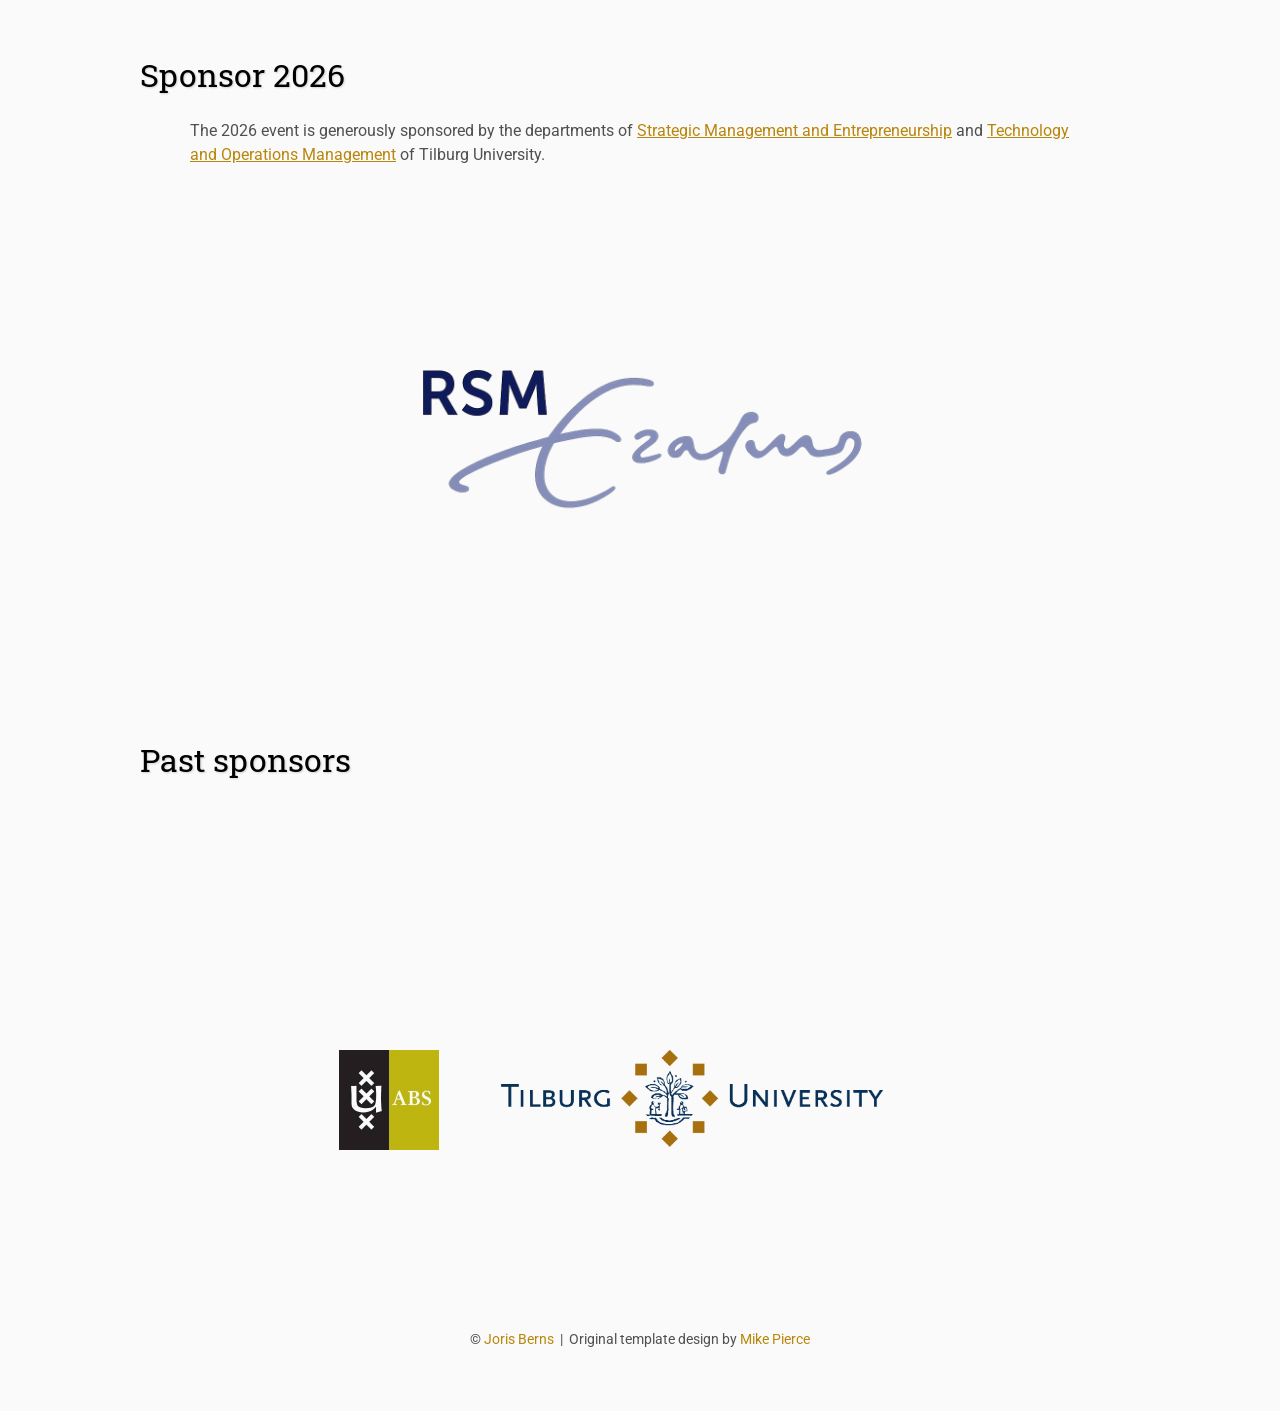
==== commit 2c488712: "first changes 2025.10.24" ====
--- a/index.html
+++ b/index.html
@@ -74,11 +74,11 @@
             <td class="navigation">
                 <a title="About Page" href="about" style = "color: #0031b3">About</a>
             </td>
-            <td class="navigation">
-                <a title="Overview of the 2025 summit" href="summit_2025" style = "color: #0031b3">Summit 2025</a>
-            </td>
-            <td class="navigation">
-                <a title="Overview of the 2024 summit" href="summit_archive" style = "color: #0031b3">Archive</a>
+               <td class="navigation">
+                <a title="Overview of the summit" href="summit_current" style = "color: #0031b3">Summit 2026</a>
+            </td>
+            <td class="navigation">
+                <a title="Overview of previous summits" href="summit_archive" style = "color: #0031b3">Archive</a>
             </td> <!--
             <td class="navigation">
                 <a title="Apply for the summit" href="application" style = "color: #0031b3">Application</a>
@@ -108,6 +108,20 @@
         embraces a social dimension, providing opportunities for informal interactions and shared experiences that
         enrich both our academic pursuits and personal sense of belonging in Dutch academia.
     </p>
+
+    <h2>Announcing JASEIN 2026</h2>
+
+    <embed src="assets/flyer JASEIN summit 2026.pdf" type="application/pdf" width="100%" height="600px" />
+    <!--
+    <object data="assets/flyer JASEIN summit 2026.pdf" type="application/pdf" width="100%" height="600px">
+        <p>Your browser does not support viewing PDFs. <a href="assets/flyer JASEIN summit 2026.pdf">Download the PDF</a>.</p>
+    </object>
+
+     <iframe src="assets/flyer JASEIN summit 2026.pdf" width="100%" height="600px" style="border:none;">
+        <p>If you cannot see the PDF, <a href="assets/flyer JASEIN summit 2026.pdf">download it here</a>.</p>
+    </iframe> -->
+
+    <!--
 
     <h2>A Bird&apos;s-Eye View of JASEIN 2025 </h2>
       <p>
@@ -154,32 +168,35 @@
 
         <center><img src="assets/jasein_2025_report/Picture3.jpg" alt="Grants presentation" class="reportimages"></center>
 
+    -->
 
     <br>
 
-    <h2>Sponsor 2025</h2>
+    <h2>Sponsor 2026</h2>
     <p>
-        The 2025 event is generously sponsored by the departments of
-        <a href="https://www.tilburguniversity.edu/about/schools/socialsciences/organization/departments/organization-studies" target="_blank">Organization Studies</a>
+        The 2026 event is generously sponsored by the departments of
+        <a href="https://www.rsm.nl/faculty-research/departments/strategic-management-and-entrepreneurship/" target="_blank">Strategic Management and Entrepreneurship</a>
         and
-        <a href="https://www.tilburguniversity.edu/about/schools/economics-and-management/organization/departments/strategy-and-entrepreneurship" target="_blank">Strategy &amp; Entrepreneurship</a>
+        <a href="https://www.rsm.nl/faculty-research/departments/technology-and-operations-management/" target="_blank">Technology and Operations Management</a>
         of Tilburg University.
     </p>
 
     <table>
             <td class="sponsor">
-                <a href="https://www.tilburguniversity.edu/" target="_blank">
-                    <img src="assets/tiu.png" alt="First Sponsor Name" style="max-width: 50%; height: auto;">
+                <a href="https://www.rsm.nl/" target="_blank">
+                    <img src="assets/RSM.png" alt="First Sponsor Name" style="max-width: 50%; height: auto;">
                 </a>
             </td>
     </table>
 
     <h2>Past sponsors</h2>
-
     <table>
             <td class="sponsor">
                 <a href="https://abs.uva.nl/" target="_blank">
-                    <img src="assets/abs.jpg" alt="First Sponsor Name" class="max-width-sponsor">
+                    <img src="assets/abs.jpg" alt="First Sponsor Name" style="max-width: 10%;">
+                </a>
+                <a href="https://www.tilburguniversity.edu/" target="_blank">
+                    <img src="assets/tiu.png" alt="First Sponsor Name" style="max-width: 50%; position: relative; top: 120px;">
                 </a>
             </td>
     </table>
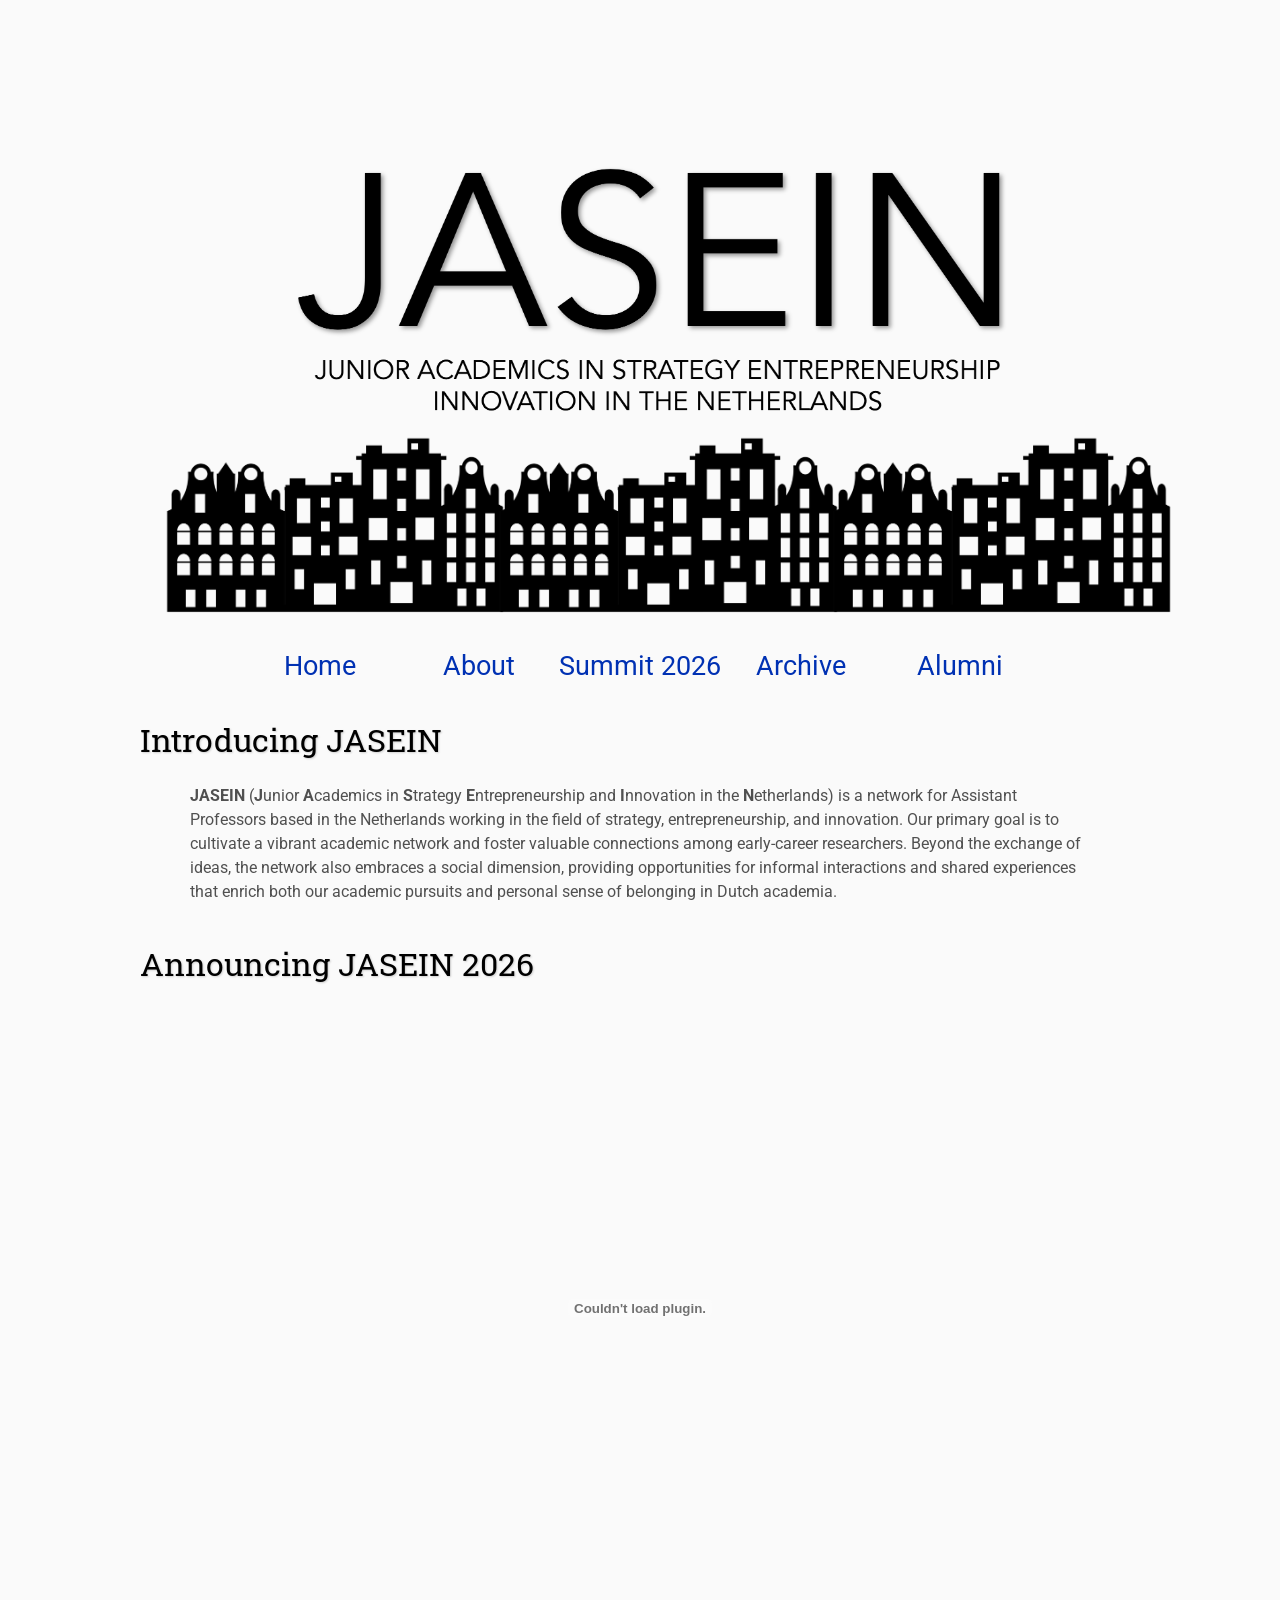
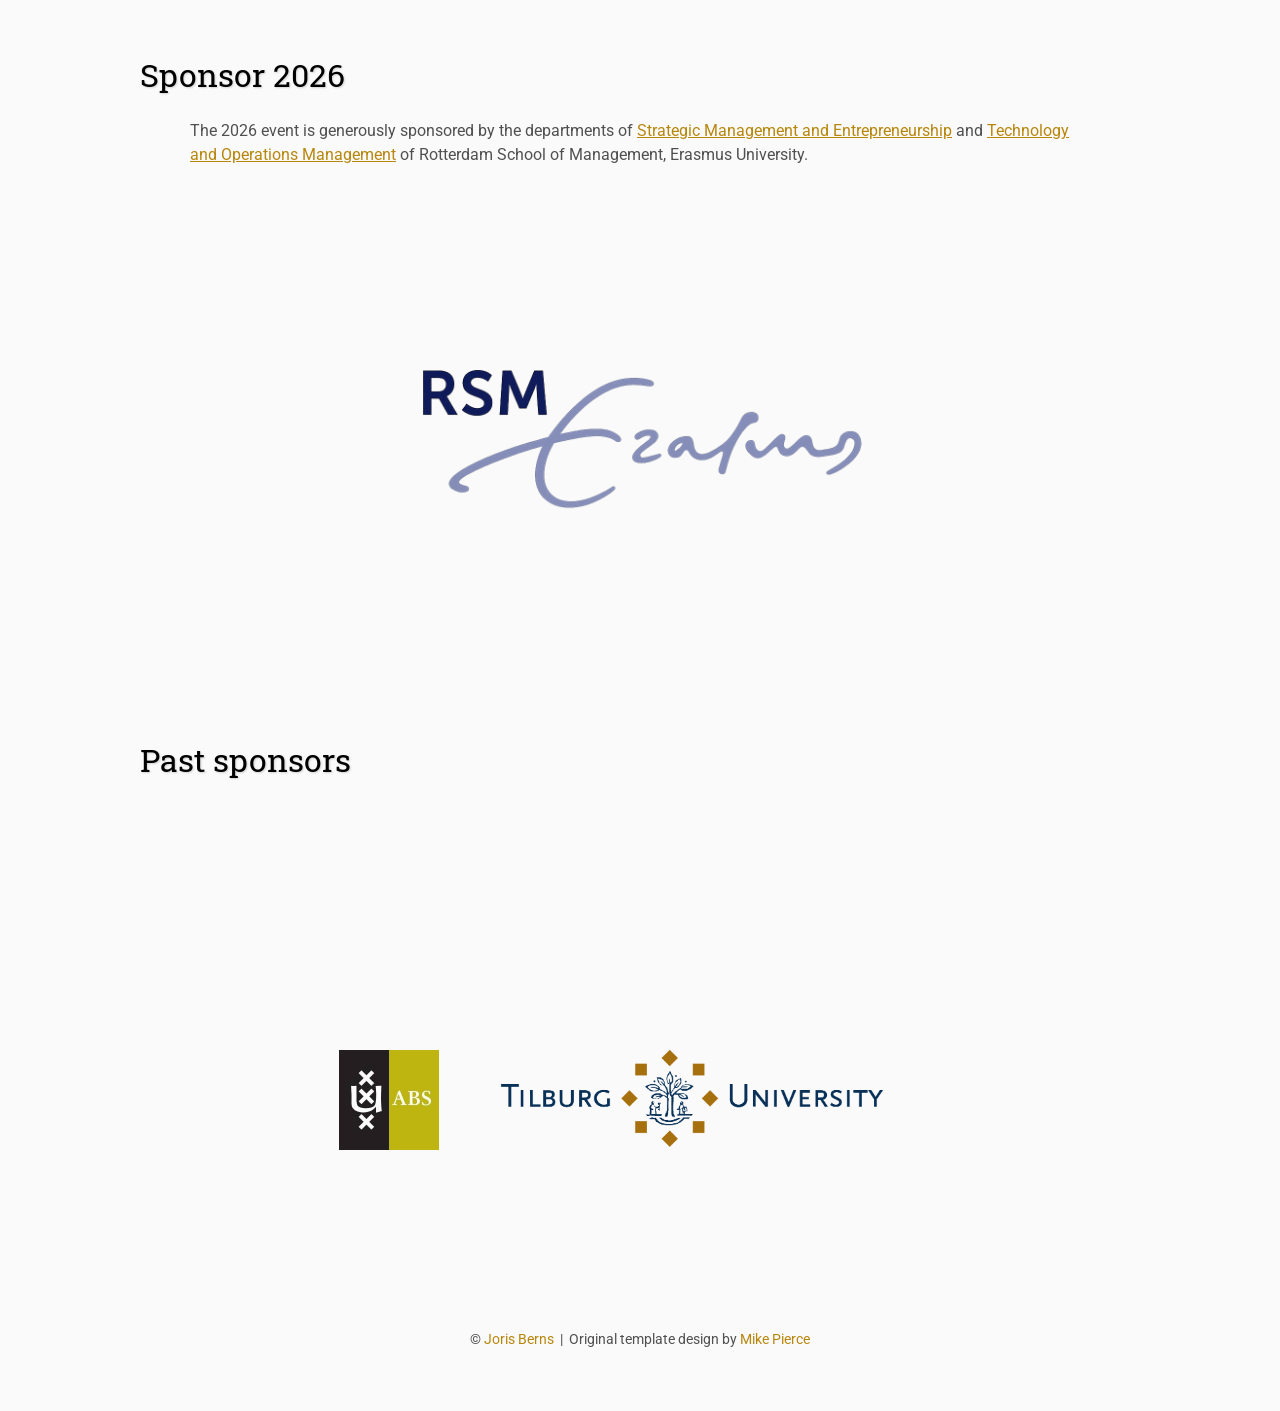
==== commit 8d42cd72: "rsm change 2025.10.24" ====
--- a/index.html
+++ b/index.html
@@ -178,7 +178,7 @@
         <a href="https://www.rsm.nl/faculty-research/departments/strategic-management-and-entrepreneurship/" target="_blank">Strategic Management and Entrepreneurship</a>
         and
         <a href="https://www.rsm.nl/faculty-research/departments/technology-and-operations-management/" target="_blank">Technology and Operations Management</a>
-        of Tilburg University.
+        of Rotterdam School of Management, Erasmus University.
     </p>
 
     <table>
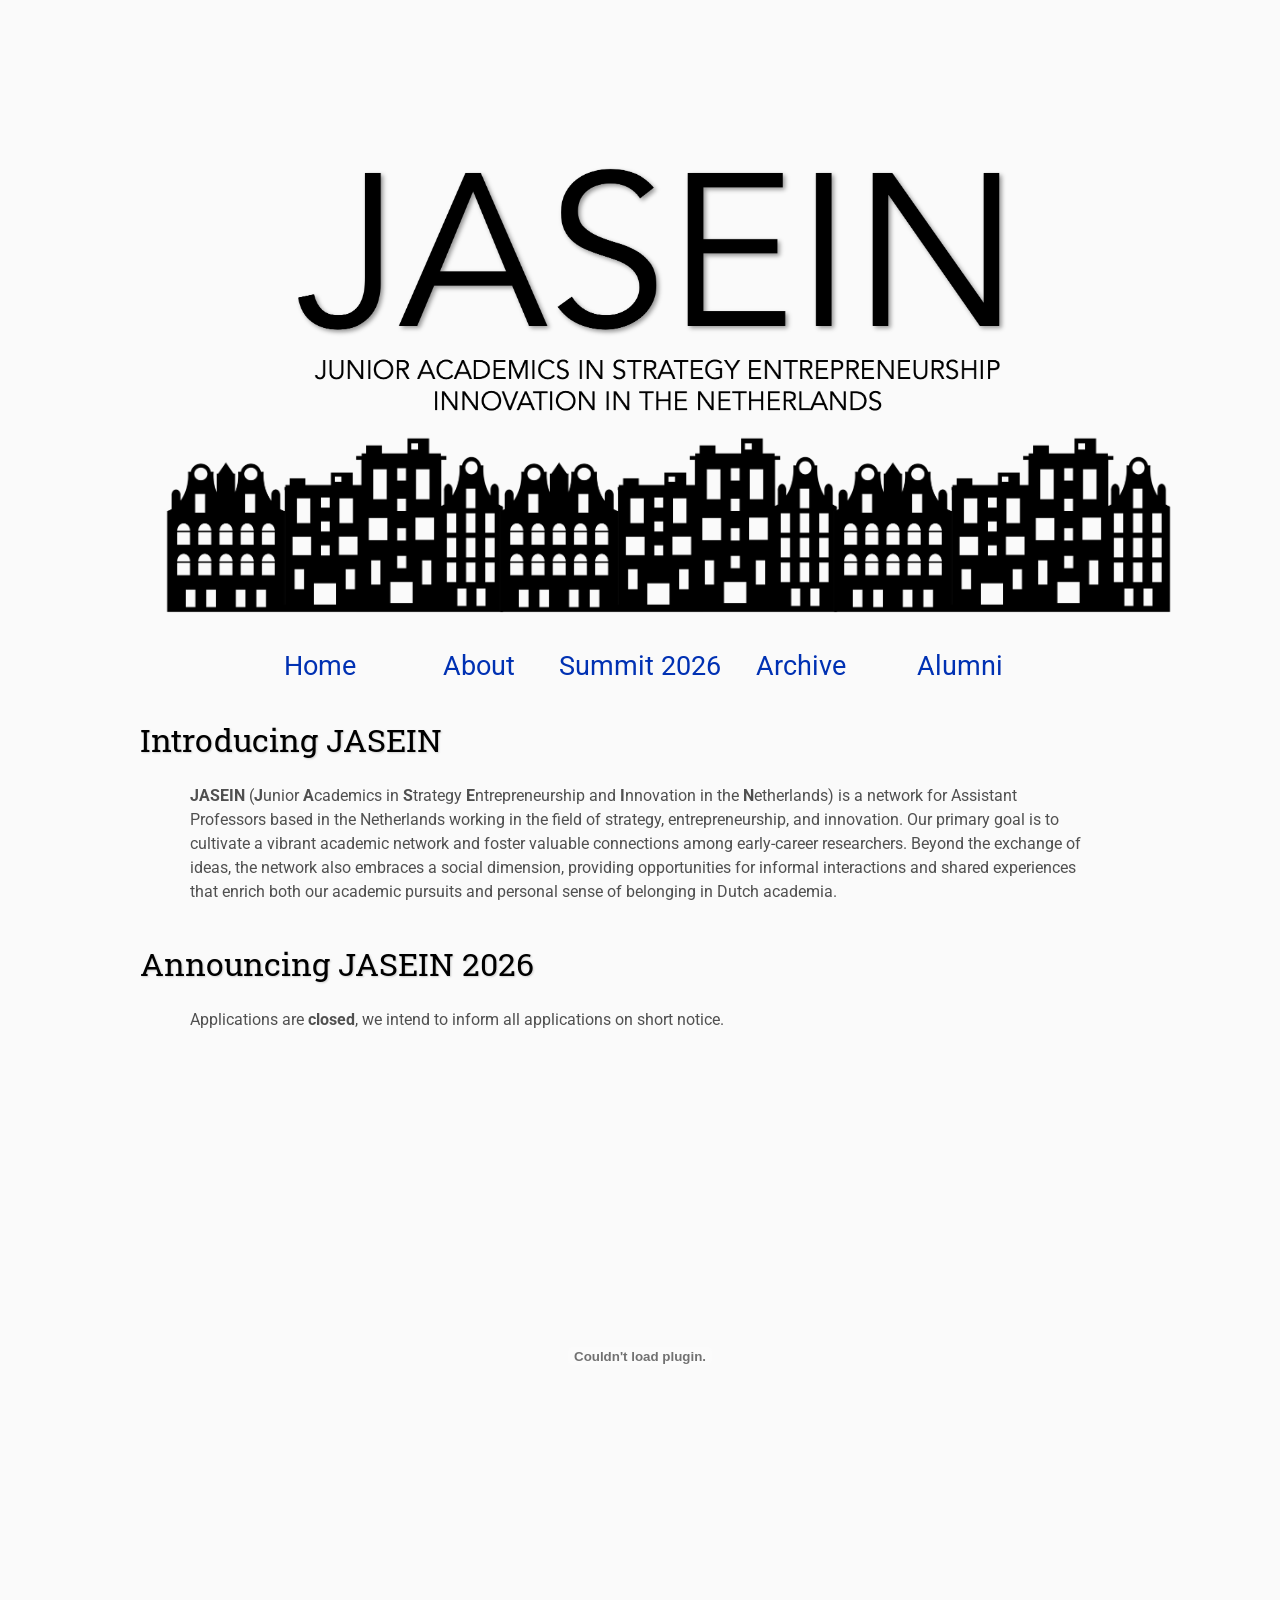
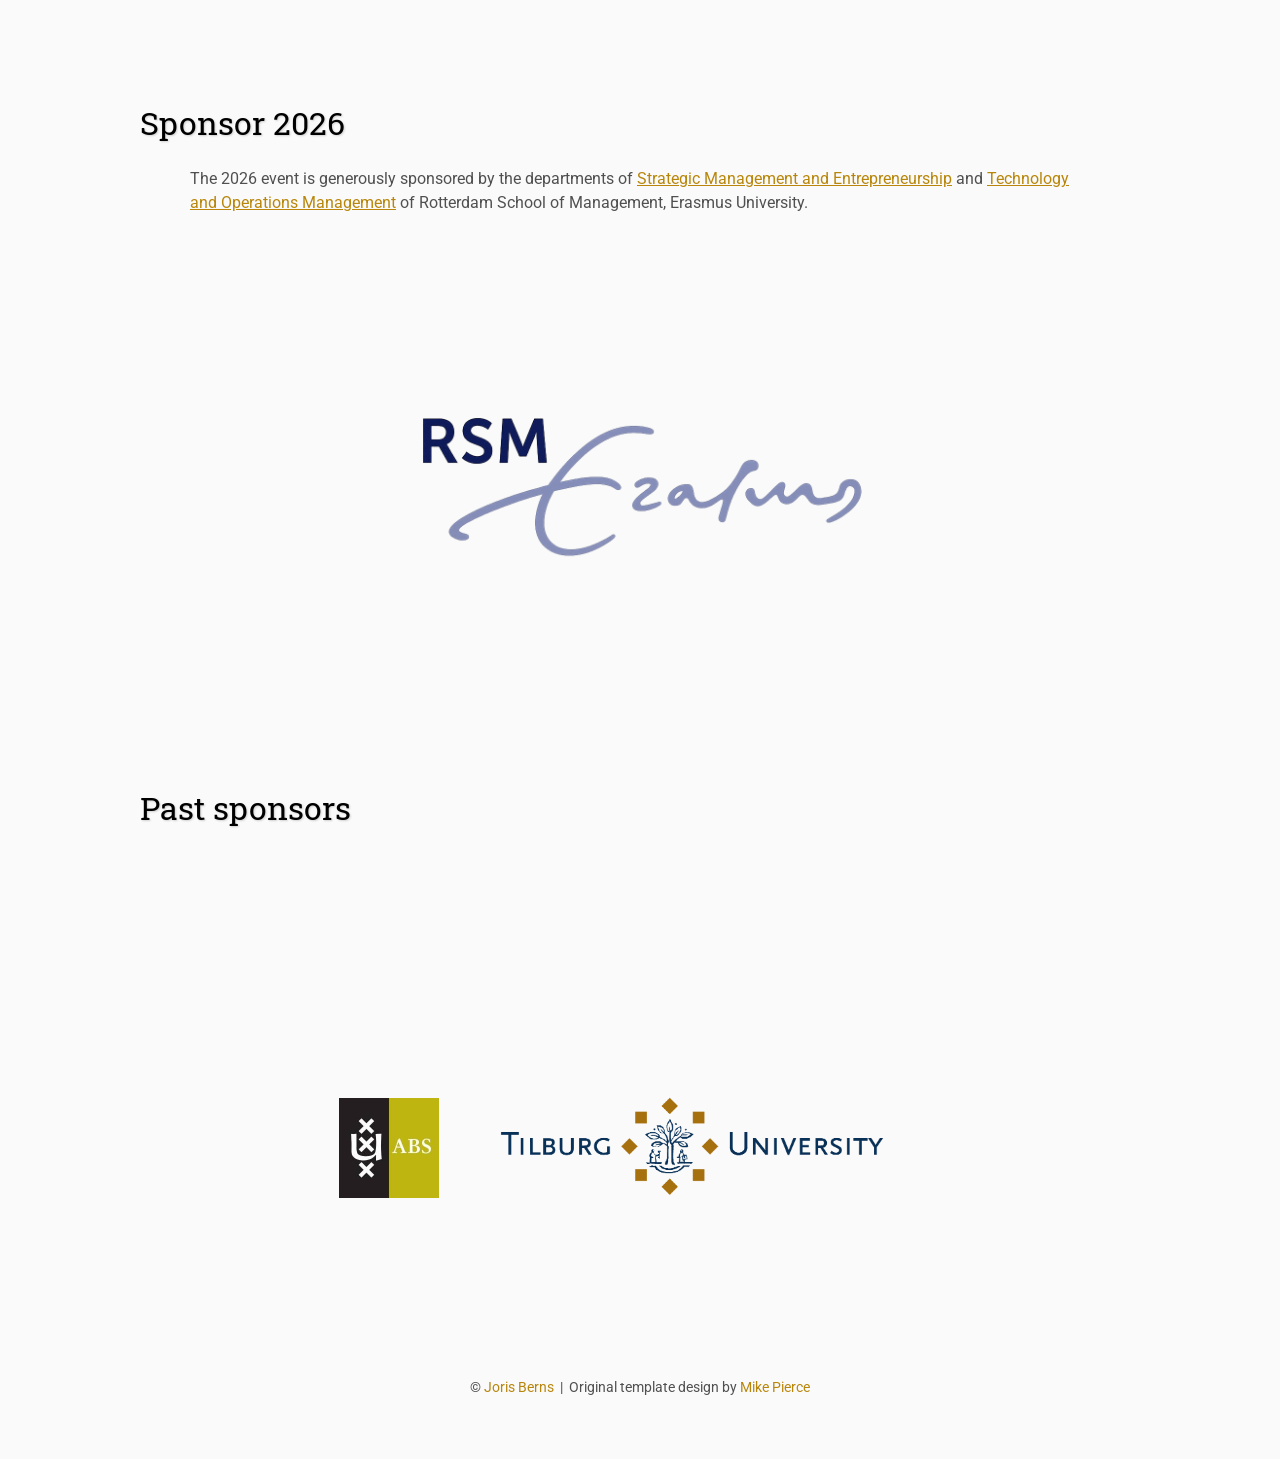
==== commit a578026d: "applications are closed" ====
--- a/index.html
+++ b/index.html
@@ -111,6 +111,10 @@
 
     <h2>Announcing JASEIN 2026</h2>
 
+    <p>
+        Applications are <b>closed</b>, we intend to inform all applications on short notice.
+    </p>
+
     <embed src="assets/flyer JASEIN summit 2026.pdf" type="application/pdf" width="100%" height="600px" />
     <!--
     <object data="assets/flyer JASEIN summit 2026.pdf" type="application/pdf" width="100%" height="600px">
